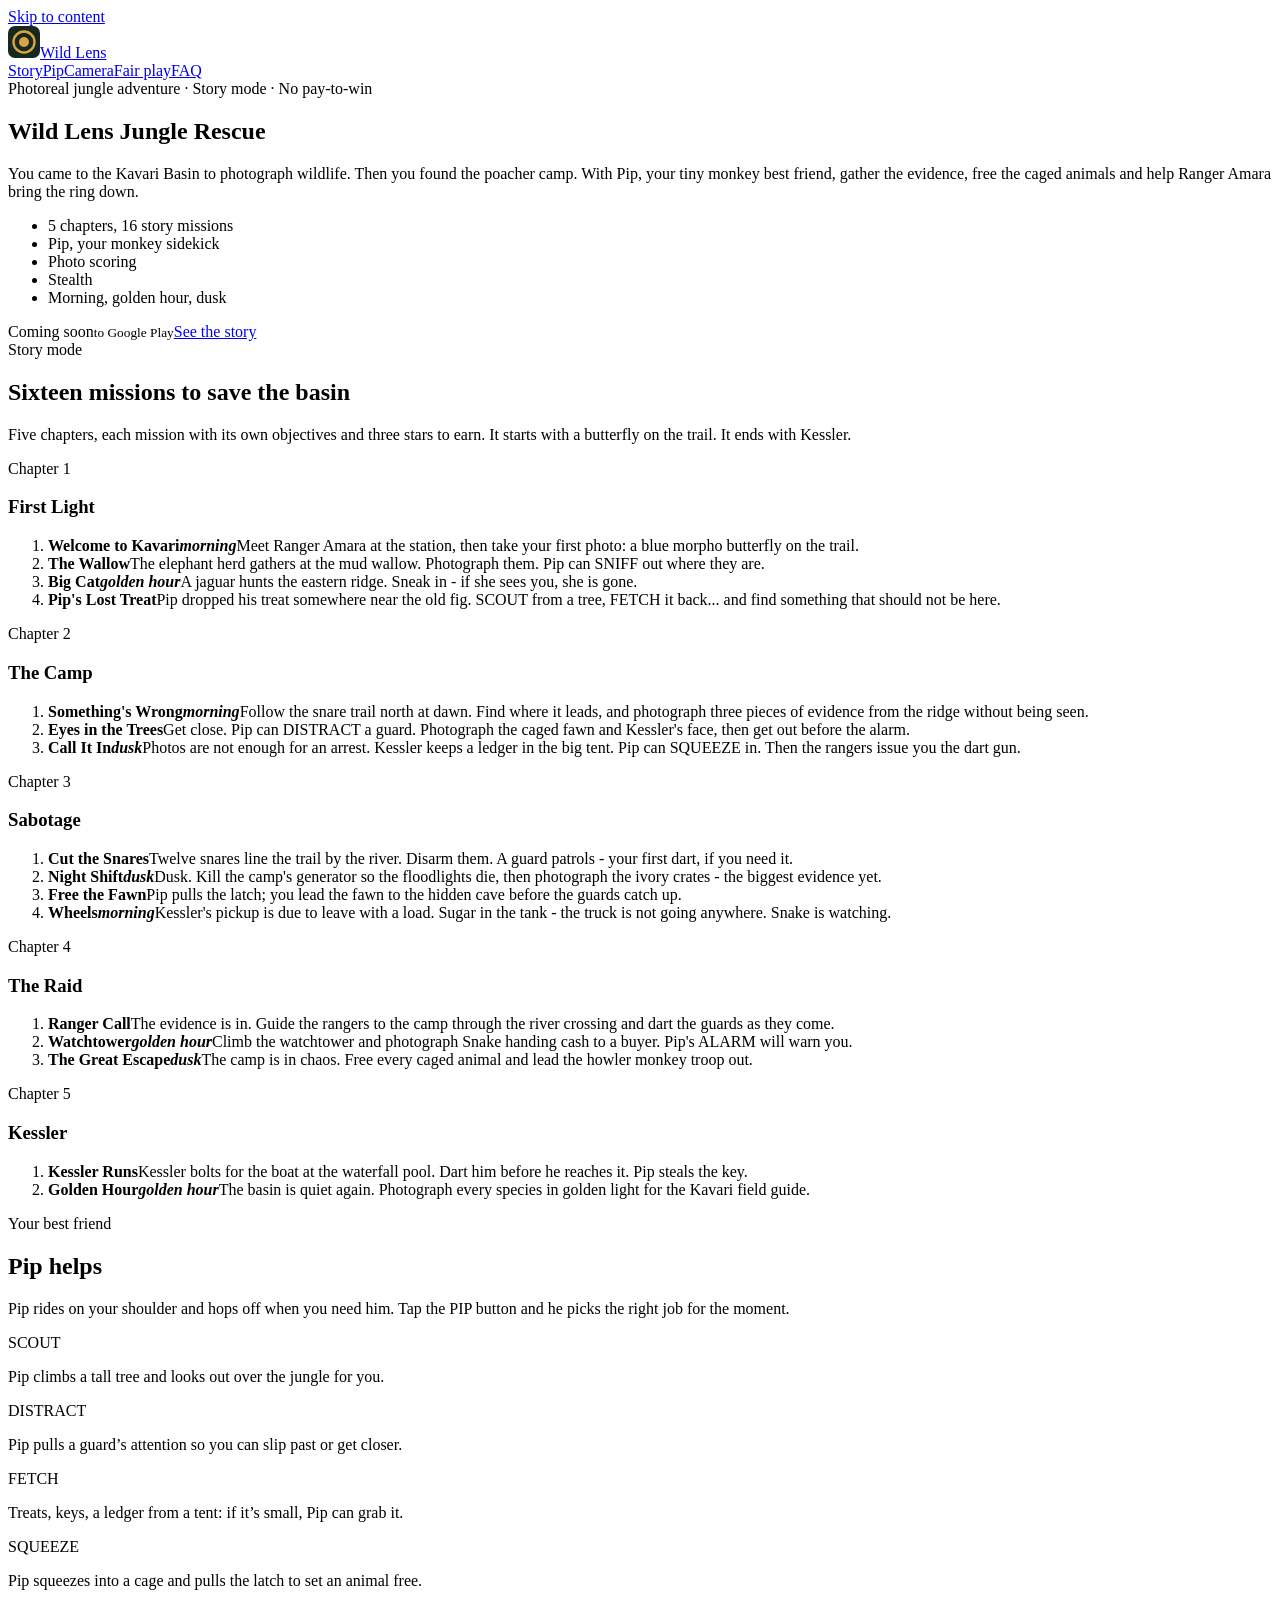
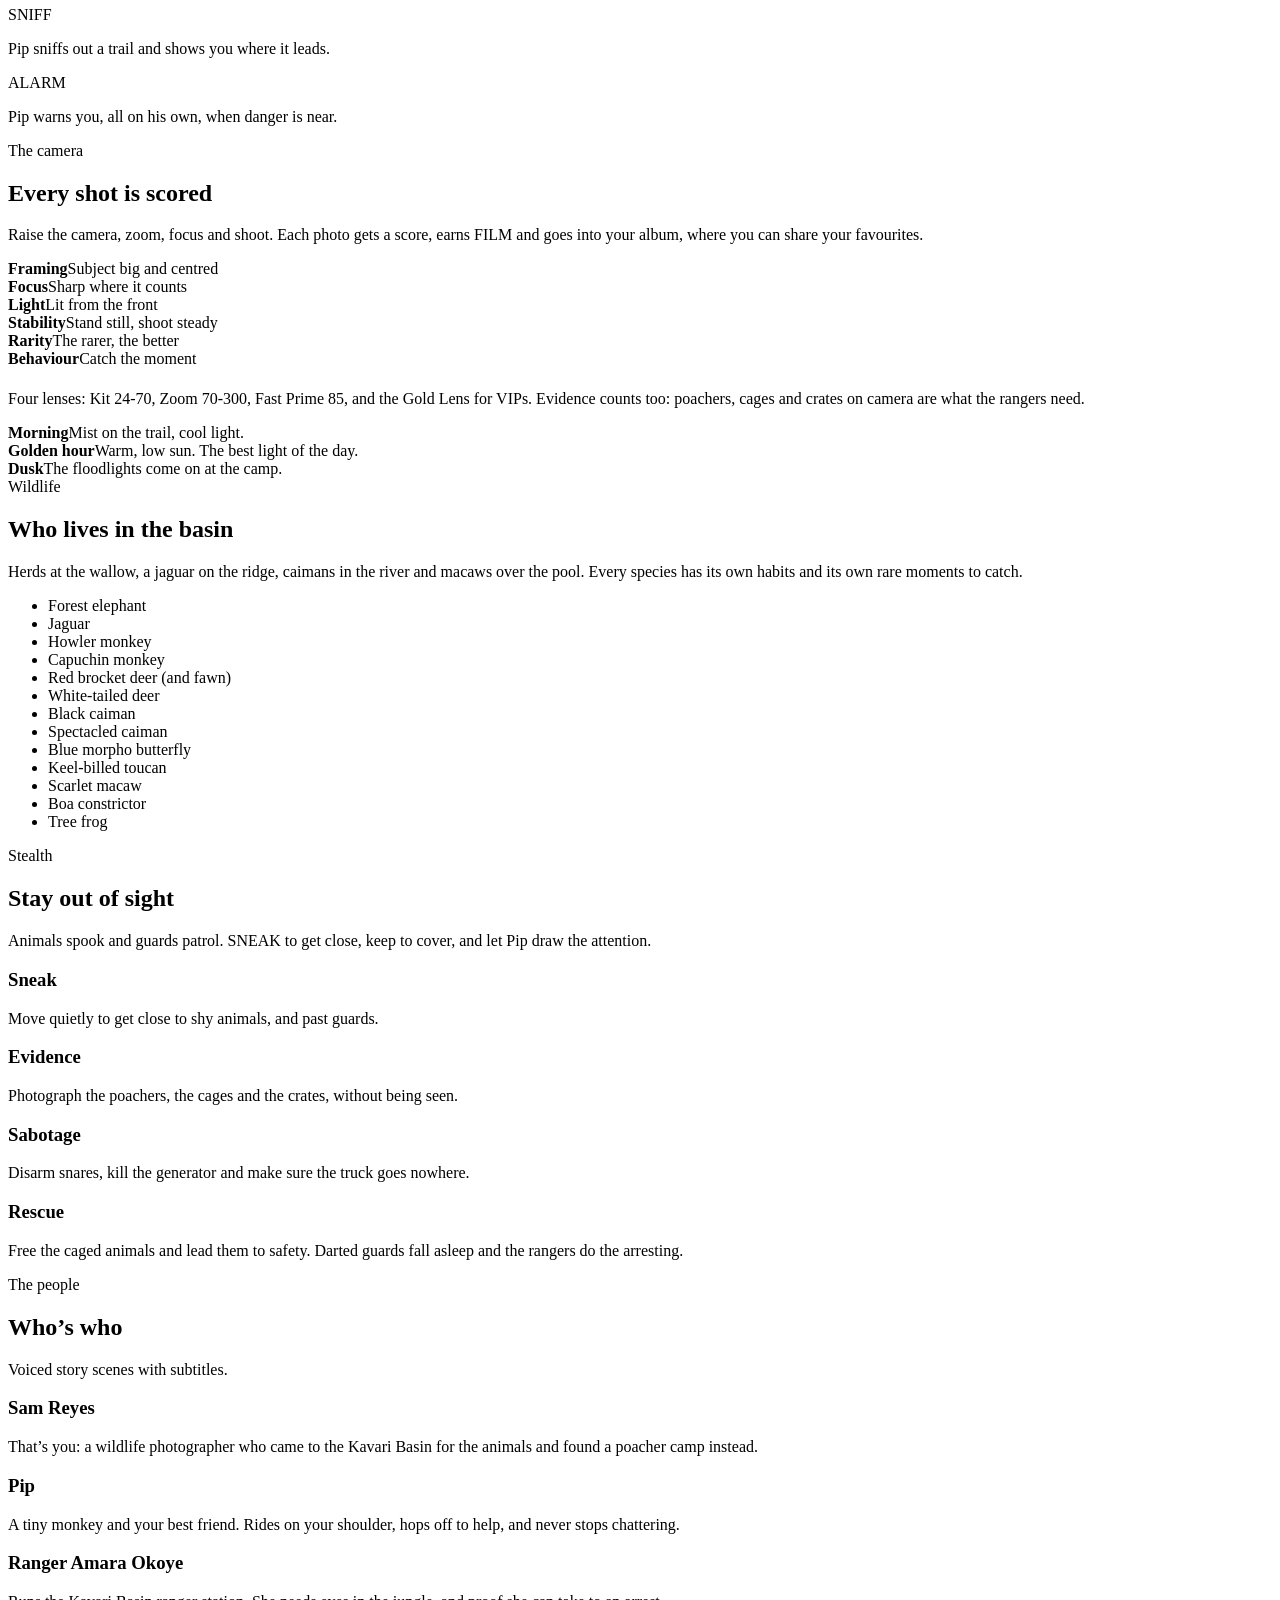
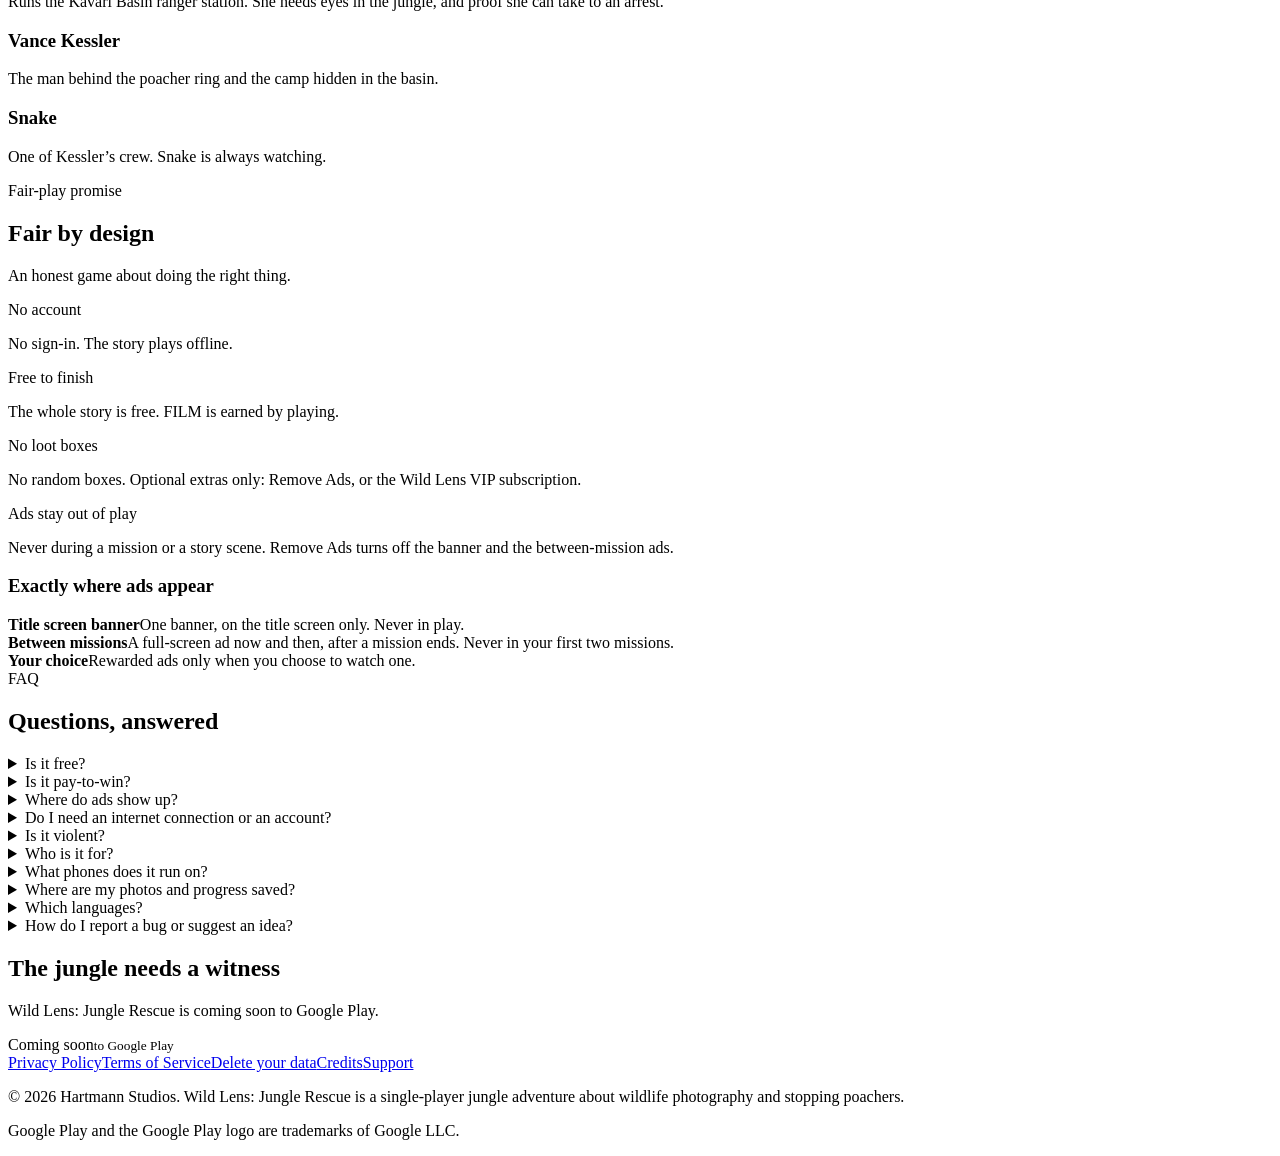
==== index.html @ 98781aee "Add Wild Lens website: home, privacy, terms, data deletion, credits" ====
<!doctype html>
<html lang="en">
<head>
<meta charset="utf-8">
<meta name="viewport" content="width=device-width, initial-scale=1, viewport-fit=cover">
<title>Wild Lens: Jungle Rescue | Photoreal jungle photography adventure for Android</title>
<meta name="description" content="A photoreal jungle adventure for Android: photograph wildlife, gather evidence against a poacher ring and free caged animals with Pip, your tiny monkey best friend. 5 chapters, 16 story missions. No account, no pay-to-win.">
<link rel="canonical" href="https://chartmann1590.github.io/wild-lens-site/">
<meta name="theme-color" content="#0c1610">
<meta property="og:type" content="website">
<meta property="og:site_name" content="Wild Lens">
<meta property="og:title" content="Wild Lens: Jungle Rescue | Photoreal jungle photography adventure for Android">
<meta property="og:description" content="A photoreal jungle adventure for Android: photograph wildlife, gather evidence against a poacher ring and free caged animals with Pip, your tiny monkey best friend. 5 chapters, 16 story missions. No account, no pay-to-win.">
<meta property="og:url" content="https://chartmann1590.github.io/wild-lens-site/">
<meta property="og:image" content="https://chartmann1590.github.io/wild-lens-site/img/og.png">
<meta property="og:image:width" content="1200">
<meta property="og:image:height" content="630">
<meta property="og:image:alt" content="Wild Lens: Jungle Rescue, a photoreal jungle adventure">
<meta name="twitter:card" content="summary_large_image">
<meta name="twitter:title" content="Wild Lens: Jungle Rescue | Photoreal jungle photography adventure for Android">
<meta name="twitter:description" content="A photoreal jungle adventure for Android: photograph wildlife, gather evidence against a poacher ring and free caged animals with Pip, your tiny monkey best friend. 5 chapters, 16 story missions. No account, no pay-to-win.">
<meta name="twitter:image" content="https://chartmann1590.github.io/wild-lens-site/img/og.png">
<link rel="icon" type="image/png" sizes="32x32" href="/wild-lens-site/img/icon-32.png">
<link rel="apple-touch-icon" href="/wild-lens-site/img/icon-180.png">
<link rel="preload" href="/wild-lens-site/fonts/playfair-latin.woff2" as="font" type="font/woff2" crossorigin>
<link rel="preload" href="/wild-lens-site/fonts/montserrat-latin.woff2" as="font" type="font/woff2" crossorigin>
<link rel="stylesheet" href="/wild-lens-site/style.css">
</head>
<body>
<a class="skip" href="#main">Skip to content</a>
<header class="top"><div class="wrap nav">
<a class="brand" href="/wild-lens-site/"><svg width="32" height="32" viewBox="0 0 32 32" aria-hidden="true"><rect width="32" height="32" rx="7" fill="#17281f"/><circle cx="16" cy="16" r="10.5" fill="none" stroke="#d9a441" stroke-width="2.4"/><circle cx="16" cy="16" r="5" fill="#d9a441"/></svg><span>Wild Lens</span></a>
<nav aria-label="Main"><a class="hide-sm" href="/wild-lens-site/#story">Story</a><a href="/wild-lens-site/#pip">Pip</a><a href="/wild-lens-site/#camera">Camera</a><a class="hide-sm" href="/wild-lens-site/#fair">Fair play</a><a href="/wild-lens-site/#faq">FAQ</a></nav>
</div></header>
<main id="main">
<section class="hero nohero"><div class="bg drawn" aria-hidden="true"></div><div class="wrap">
<span class="kicker">Photoreal jungle adventure &middot; Story mode &middot; No pay-to-win</span>
<h1>Wild Lens <span>Jungle Rescue</span></h1>
<p class="lede">You came to the Kavari Basin to photograph wildlife. Then you found the poacher camp. With Pip, your tiny monkey best friend, gather the evidence, free the caged animals and help Ranger Amara bring the ring down.</p>
<ul class="chips"><li>5 chapters, 16 story missions</li><li>Pip, your monkey sidekick</li><li>Photo scoring</li><li>Stealth</li><li>Morning, golden hour, dusk</li></ul>
<div class="cta"><span class="btn soon" role="note" aria-label="Coming soon to Google Play"><i class="tri" aria-hidden="true"></i><span>Coming soon<small>to Google Play</small></span></span><a class="btn ghost" href="#story">See the story</a></div>
</div></section>

<section class="sec" id="story"><div class="wrap">
<div class="sec-head"><span class="tag">Story mode</span><h2>Sixteen missions to save the basin</h2><p>Five chapters, each mission with its own objectives and three stars to earn. It starts with a butterfly on the trail. It ends with Kessler.</p></div>
<div class="grid g3"><div class="card chap"><header><span class="num">Chapter 1</span><h3>First Light</h3></header><ol><li><b>Welcome to Kavari<em>morning</em></b><span>Meet Ranger Amara at the station, then take your first photo: a blue morpho butterfly on the trail.</span></li><li><b>The Wallow</b><span>The elephant herd gathers at the mud wallow. Photograph them. Pip can SNIFF out where they are.</span></li><li><b>Big Cat<em>golden hour</em></b><span>A jaguar hunts the eastern ridge. Sneak in - if she sees you, she is gone.</span></li><li><b>Pip&#x27;s Lost Treat</b><span>Pip dropped his treat somewhere near the old fig. SCOUT from a tree, FETCH it back... and find something that should not be here.</span></li></ol></div><div class="card chap"><header><span class="num">Chapter 2</span><h3>The Camp</h3></header><ol><li><b>Something&#x27;s Wrong<em>morning</em></b><span>Follow the snare trail north at dawn. Find where it leads, and photograph three pieces of evidence from the ridge without being seen.</span></li><li><b>Eyes in the Trees</b><span>Get close. Pip can DISTRACT a guard. Photograph the caged fawn and Kessler&#x27;s face, then get out before the alarm.</span></li><li><b>Call It In<em>dusk</em></b><span>Photos are not enough for an arrest. Kessler keeps a ledger in the big tent. Pip can SQUEEZE in. Then the rangers issue you the dart gun.</span></li></ol></div><div class="card chap"><header><span class="num">Chapter 3</span><h3>Sabotage</h3></header><ol><li><b>Cut the Snares</b><span>Twelve snares line the trail by the river. Disarm them. A guard patrols - your first dart, if you need it.</span></li><li><b>Night Shift<em>dusk</em></b><span>Dusk. Kill the camp&#x27;s generator so the floodlights die, then photograph the ivory crates - the biggest evidence yet.</span></li><li><b>Free the Fawn</b><span>Pip pulls the latch; you lead the fawn to the hidden cave before the guards catch up.</span></li><li><b>Wheels<em>morning</em></b><span>Kessler&#x27;s pickup is due to leave with a load. Sugar in the tank - the truck is not going anywhere. Snake is watching.</span></li></ol></div><div class="card chap"><header><span class="num">Chapter 4</span><h3>The Raid</h3></header><ol><li><b>Ranger Call</b><span>The evidence is in. Guide the rangers to the camp through the river crossing and dart the guards as they come.</span></li><li><b>Watchtower<em>golden hour</em></b><span>Climb the watchtower and photograph Snake handing cash to a buyer. Pip&#x27;s ALARM will warn you.</span></li><li><b>The Great Escape<em>dusk</em></b><span>The camp is in chaos. Free every caged animal and lead the howler monkey troop out.</span></li></ol></div><div class="card chap"><header><span class="num">Chapter 5</span><h3>Kessler</h3></header><ol><li><b>Kessler Runs</b><span>Kessler bolts for the boat at the waterfall pool. Dart him before he reaches it. Pip steals the key.</span></li><li><b>Golden Hour<em>golden hour</em></b><span>The basin is quiet again. Photograph every species in golden light for the Kavari field guide.</span></li></ol></div></div>
</div></section>

<section class="sec alt" id="pip"><div class="wrap">
<div class="sec-head"><span class="tag">Your best friend</span><h2>Pip helps</h2><p>Pip rides on your shoulder and hops off when you need him. Tap the PIP button and he picks the right job for the moment.</p></div>
<div class="grid g3"><div class="card ab"><span class="k">SCOUT</span><p>Pip climbs a tall tree and looks out over the jungle for you.</p></div><div class="card ab"><span class="k">DISTRACT</span><p>Pip pulls a guard&rsquo;s attention so you can slip past or get closer.</p></div><div class="card ab"><span class="k">FETCH</span><p>Treats, keys, a ledger from a tent: if it&rsquo;s small, Pip can grab it.</p></div><div class="card ab"><span class="k">SQUEEZE</span><p>Pip squeezes into a cage and pulls the latch to set an animal free.</p></div><div class="card ab"><span class="k">SNIFF</span><p>Pip sniffs out a trail and shows you where it leads.</p></div><div class="card ab"><span class="k">ALARM</span><p>Pip warns you, all on his own, when danger is near.</p></div></div>
</div></section>

<section class="sec" id="camera"><div class="wrap">
<div class="sec-head"><span class="tag">The camera</span><h2>Every shot is scored</h2><p>Raise the camera, zoom, focus and shoot. Each photo gets a score, earns FILM and goes into your album, where you can share your favourites.</p></div>
<div class="score"><div><b>Framing</b><span>Subject big and centred</span></div><div><b>Focus</b><span>Sharp where it counts</span></div><div><b>Light</b><span>Lit from the front</span></div><div><b>Stability</b><span>Stand still, shoot steady</span></div><div><b>Rarity</b><span>The rarer, the better</span></div><div><b>Behaviour</b><span>Catch the moment</span></div></div>
<p style="color:var(--muted);margin-top:22px">Four lenses: Kit 24-70, Zoom 70-300, Fast Prime 85, and the Gold Lens for VIPs. Evidence counts too: poachers, cages and crates on camera are what the rangers need.</p>
<div class="moods"><div class="m1"><b>Morning</b><span>Mist on the trail, cool light.</span></div><div class="m2"><b>Golden hour</b><span>Warm, low sun. The best light of the day.</span></div><div class="m3"><b>Dusk</b><span>The floodlights come on at the camp.</span></div></div>
</div></section>

<section class="sec alt" id="wildlife"><div class="wrap">
<div class="sec-head"><span class="tag">Wildlife</span><h2>Who lives in the basin</h2><p>Herds at the wallow, a jaguar on the ridge, caimans in the river and macaws over the pool. Every species has its own habits and its own rare moments to catch.</p></div>
<ul class="animals"><li>Forest elephant</li><li>Jaguar</li><li>Howler monkey</li><li>Capuchin monkey</li><li>Red brocket deer (and fawn)</li><li>White-tailed deer</li><li>Black caiman</li><li>Spectacled caiman</li><li>Blue morpho butterfly</li><li>Keel-billed toucan</li><li>Scarlet macaw</li><li>Boa constrictor</li><li>Tree frog</li></ul>
</div></section>

<section class="sec" id="stealth"><div class="wrap">
<div class="sec-head"><span class="tag">Stealth</span><h2>Stay out of sight</h2><p>Animals spook and guards patrol. SNEAK to get close, keep to cover, and let Pip draw the attention.</p></div>
<div class="grid g4">
<div class="card"><h3>Sneak</h3><p>Move quietly to get close to shy animals, and past guards.</p></div>
<div class="card"><h3>Evidence</h3><p>Photograph the poachers, the cages and the crates, without being seen.</p></div>
<div class="card"><h3>Sabotage</h3><p>Disarm snares, kill the generator and make sure the truck goes nowhere.</p></div>
<div class="card"><h3>Rescue</h3><p>Free the caged animals and lead them to safety. Darted guards fall asleep and the rangers do the arresting.</p></div>
</div></div></section>

<section class="sec alt" id="cast"><div class="wrap">
<div class="sec-head"><span class="tag">The people</span><h2>Who&rsquo;s who</h2><p>Voiced story scenes with subtitles.</p></div>
<div class="grid g3"><div class="card"><h3>Sam Reyes</h3><p>That&rsquo;s you: a wildlife photographer who came to the Kavari Basin for the animals and found a poacher camp instead.</p></div><div class="card"><h3>Pip</h3><p>A tiny monkey and your best friend. Rides on your shoulder, hops off to help, and never stops chattering.</p></div><div class="card"><h3>Ranger Amara Okoye</h3><p>Runs the Kavari Basin ranger station. She needs eyes in the jungle, and proof she can take to an arrest.</p></div><div class="card"><h3>Vance Kessler</h3><p>The man behind the poacher ring and the camp hidden in the basin.</p></div><div class="card"><h3>Snake</h3><p>One of Kessler&rsquo;s crew. Snake is always watching.</p></div></div>
</div></section>

<section class="sec" id="fair"><div class="wrap">
<div class="sec-head"><span class="tag">Fair-play promise</span><h2>Fair by design</h2><p>An honest game about doing the right thing.</p></div>
<div class="promise">
<div class="card"><span class="big">No account</span><p>No sign-in. The story plays offline.</p></div>
<div class="card"><span class="big">Free to finish</span><p>The whole story is free. FILM is earned by playing.</p></div>
<div class="card"><span class="big">No loot boxes</span><p>No random boxes. Optional extras only: Remove Ads, or the Wild Lens VIP subscription.</p></div>
<div class="card"><span class="big">Ads stay out of play</span><p>Never during a mission or a story scene. Remove Ads turns off the banner and the between-mission ads.</p></div>
</div>
<div class="ads"><h3>Exactly where ads appear</h3><div class="adrow">
<div><b>Title screen banner</b>One banner, on the title screen only. Never in play.</div>
<div><b>Between missions</b>A full-screen ad now and then, after a mission ends. Never in your first two missions.</div>
<div><b>Your choice</b>Rewarded ads only when you choose to watch one.</div>
</div></div>
</div></section>



<section class="sec alt" id="faq"><div class="wrap narrow faq">
<div class="sec-head"><span class="tag">FAQ</span><h2>Questions, answered</h2></div>
<details><summary>Is it free?</summary><p>Wild Lens is free to download. It shows ads from Google AdMob and has two optional extras: Remove Ads (a one-time purchase) and Wild Lens VIP (a subscription: no ads, a daily gift of FILM, double FILM from every photo and mission, the Gold Lens and a red bandana for Pip). The whole story can be finished without either.</p></details><details><summary>Is it pay-to-win?</summary><p>No. The whole story is free to finish. FILM is earned by taking photos and finishing missions, and nothing you can buy makes the guards easier or the animals tamer.</p></details><details><summary>Where do ads show up?</summary><p>One banner on the title screen, never during play. A full-screen ad can appear between missions, never in your first two missions, at most every other mission and at least three minutes apart, and never during a mission or a story scene. Rewarded ads are always your choice. Remove Ads turns off the banner and the between-mission ads.</p></details><details><summary>Do I need an internet connection or an account?</summary><p>No account, ever. The story plays on your phone without a connection. Ads and the optional purchases need a connection when they appear, but the game itself does not.</p></details><details><summary>Is it violent?</summary><p>No gore and no hunting. You shoot with a camera. Later in the story the rangers give you a tranquilliser dart gun: darted guards fall asleep and the rangers arrest them. The poachers are the bad guys, and the animals are the ones you rescue.</p></details><details><summary>Who is it for?</summary><p>Anyone who likes nature, adventure and a bit of sneaking around. It is not designed for young children.</p></details><details><summary>What phones does it run on?</summary><p>Android phones. Low, Medium and High graphics settings (or automatic) let it run smoothly on older phones and look its best on newer ones.</p></details><details><summary>Where are my photos and progress saved?</summary><p>Only on your phone. Your photo album, progress and settings live in the game&rsquo;s own storage. There is no cloud save. NEW GAME on the title screen starts the story over, and uninstalling deletes everything. Remove Ads and Wild Lens VIP are tied to your Google Play account and can be restored.</p></details><details><summary>Which languages?</summary><p>English, Spanish, Portuguese, French, German, Italian, Japanese, Korean, Simplified Chinese, Russian, Turkish, Indonesian and Hindi.</p></details><details><summary>How do I report a bug or suggest an idea?</summary><p>Open an issue on our <a href="https://github.com/chartmann1590/wild-lens-site/issues/new/choose">GitHub page</a>. There are templates for bug reports, ideas and privacy questions.</p></details>
</div></section>

<section class="sec final"><div class="wrap narrow">
<h2>The jungle needs a witness</h2><p>Wild Lens: Jungle Rescue is coming soon to Google Play.</p>
<div class="cta"><span class="btn soon" role="note" aria-label="Coming soon to Google Play"><i class="tri" aria-hidden="true"></i><span>Coming soon<small>to Google Play</small></span></span></div></div></section>
</main>
<footer class="foot"><div class="wrap">
<div class="foot-links"><a href="/wild-lens-site/privacy/">Privacy Policy</a><a href="/wild-lens-site/terms/">Terms of Service</a><a href="/wild-lens-site/delete/">Delete your data</a><a href="/wild-lens-site/credits/">Credits</a><a href="https://github.com/chartmann1590/wild-lens-site/issues/new/choose">Support</a></div>
<p>&copy; 2026 Hartmann Studios. Wild Lens: Jungle Rescue is a single-player jungle adventure about wildlife photography and stopping poachers. </p>
<p class="tm">Google Play and the Google Play logo are trademarks of Google LLC.</p>
</div></footer>
</body>
</html>
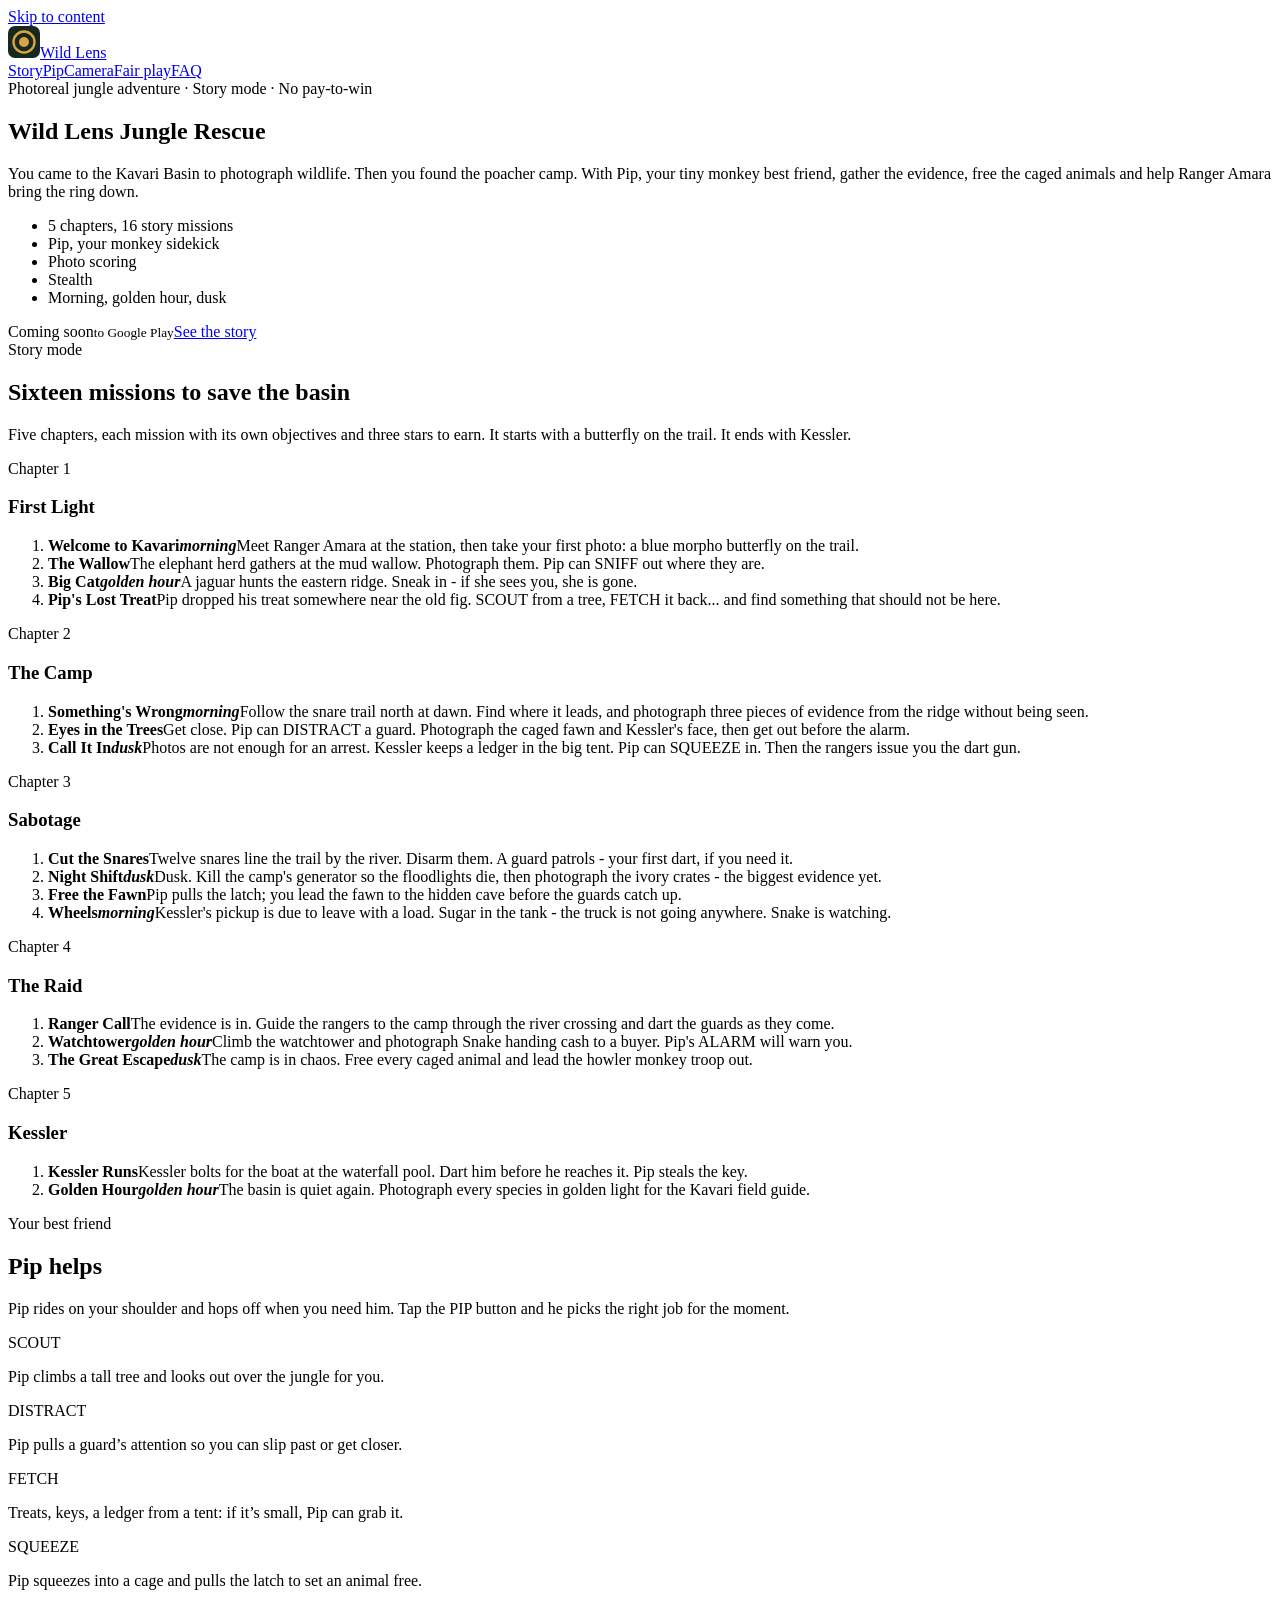
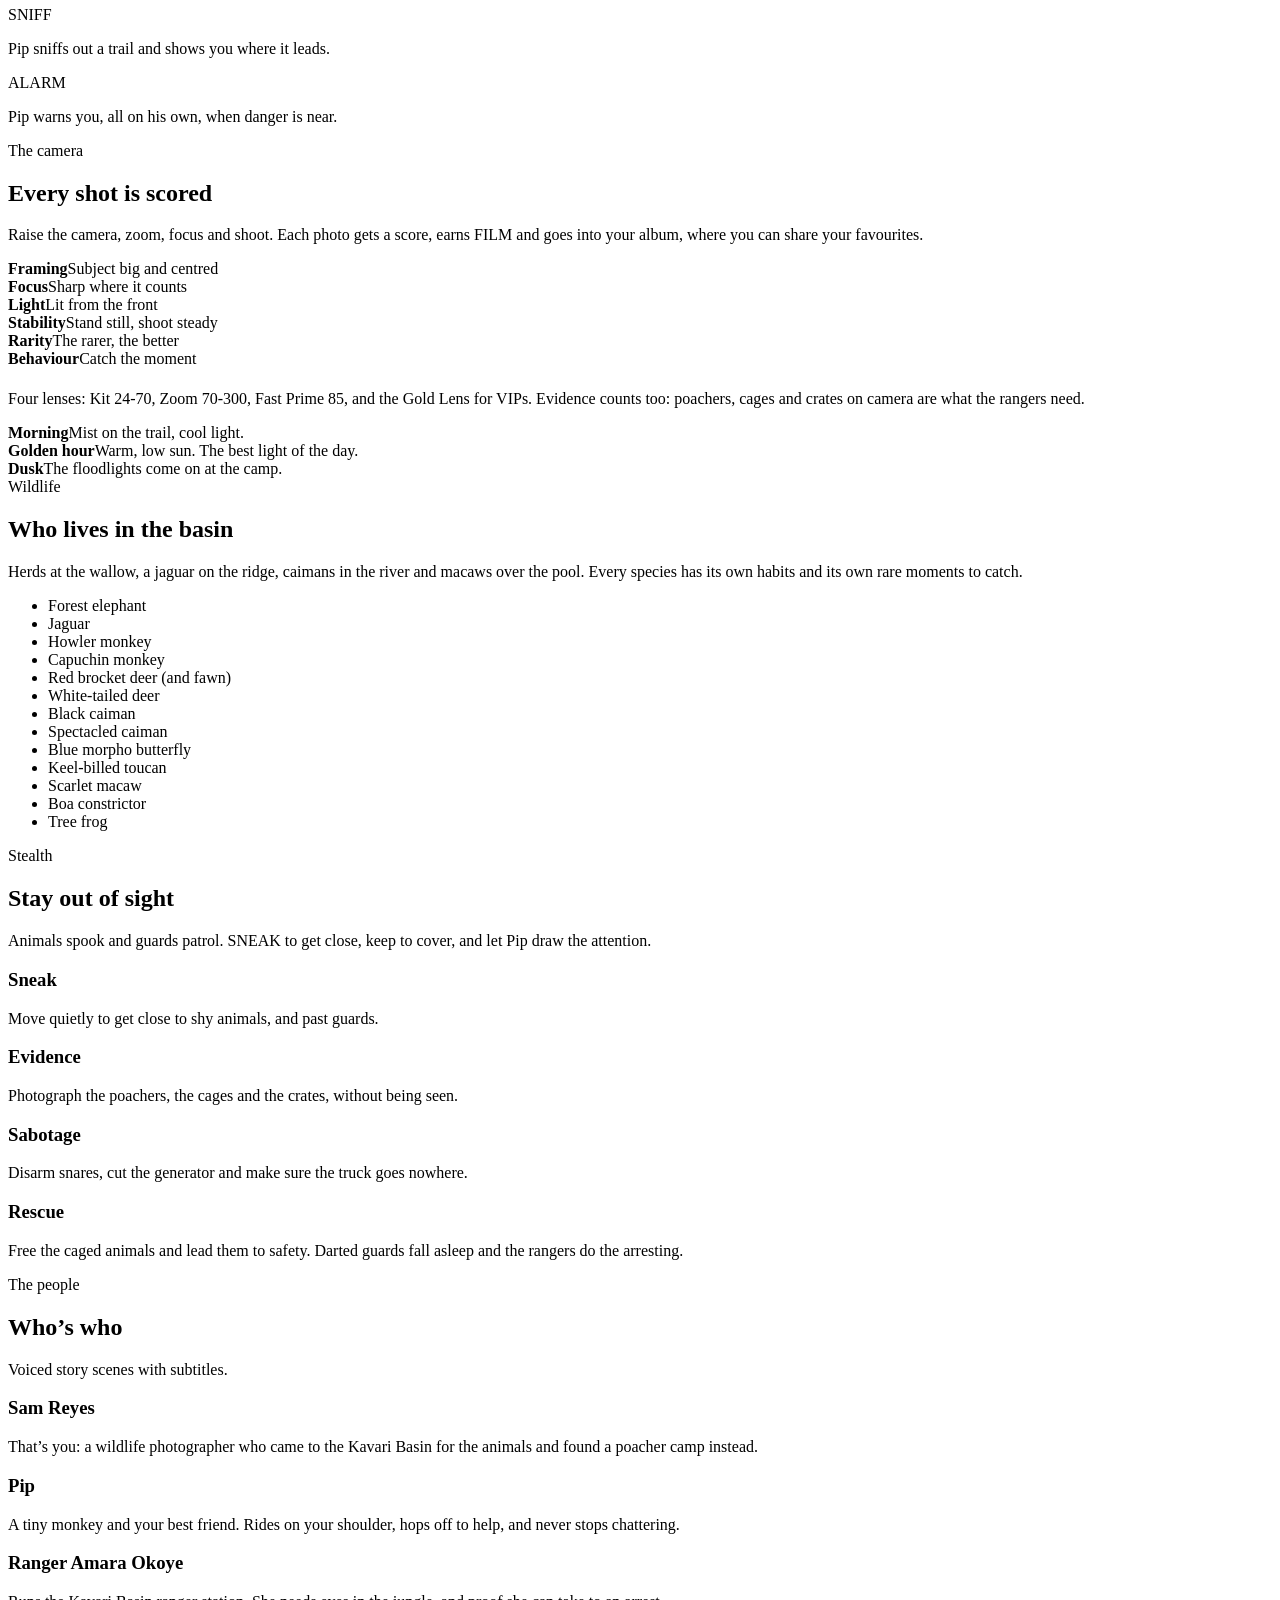
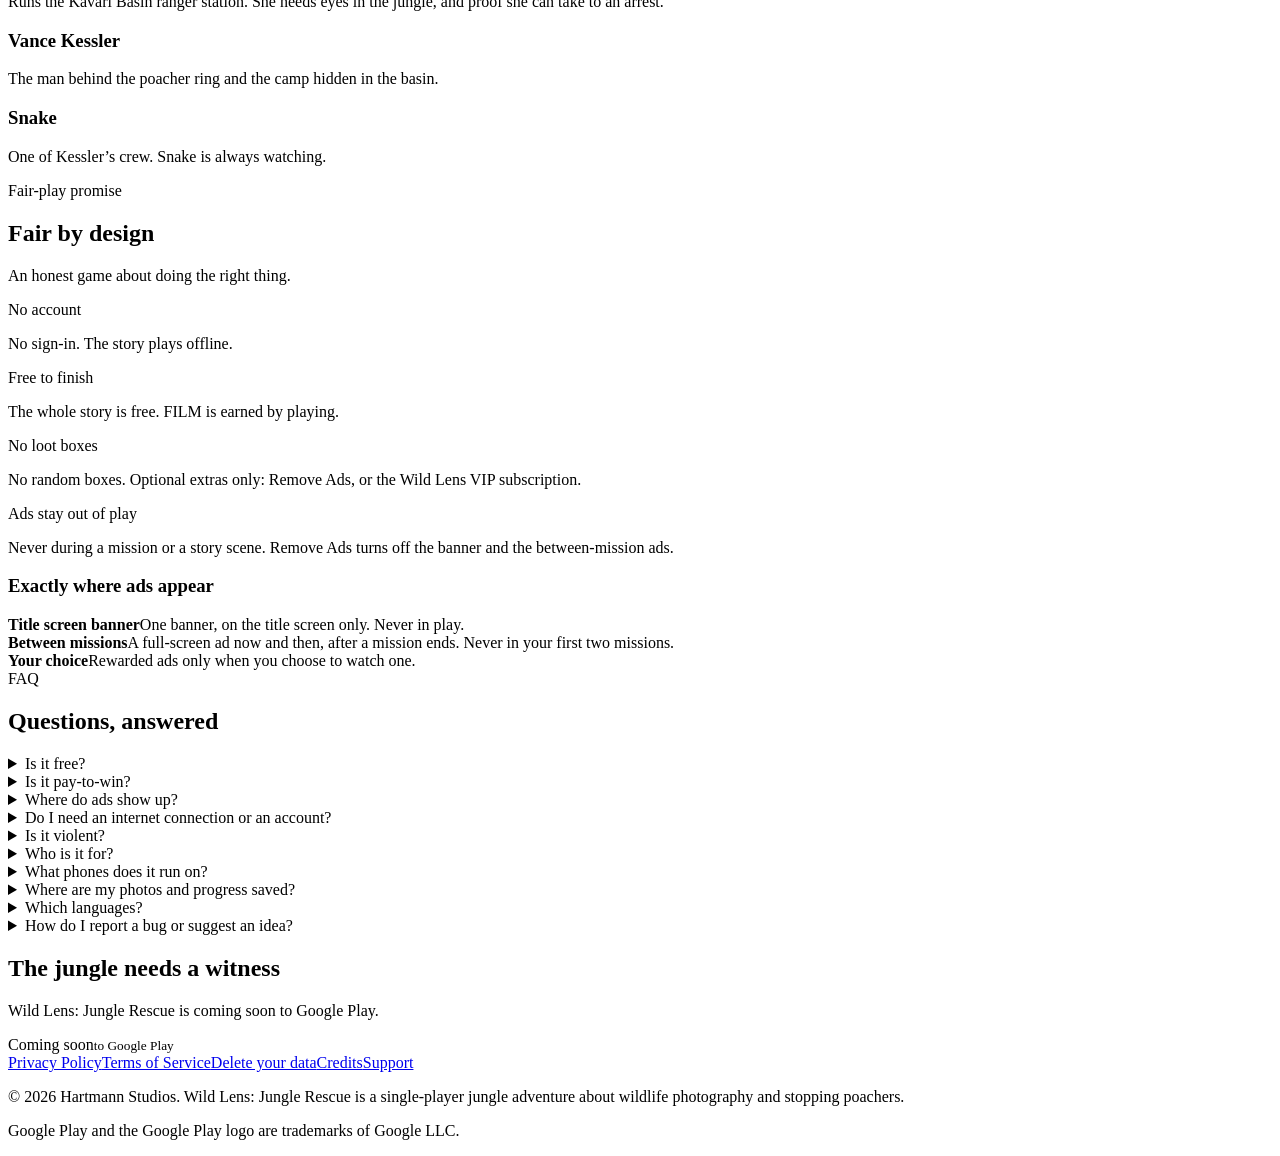
==== commit 65503a18: "Wording tweaks" ====
--- a/index.html
+++ b/index.html
@@ -68,7 +68,7 @@
 <div class="grid g4">
 <div class="card"><h3>Sneak</h3><p>Move quietly to get close to shy animals, and past guards.</p></div>
 <div class="card"><h3>Evidence</h3><p>Photograph the poachers, the cages and the crates, without being seen.</p></div>
-<div class="card"><h3>Sabotage</h3><p>Disarm snares, kill the generator and make sure the truck goes nowhere.</p></div>
+<div class="card"><h3>Sabotage</h3><p>Disarm snares, cut the generator and make sure the truck goes nowhere.</p></div>
 <div class="card"><h3>Rescue</h3><p>Free the caged animals and lead them to safety. Darted guards fall asleep and the rangers do the arresting.</p></div>
 </div></div></section>
 
@@ -96,7 +96,7 @@
 
 <section class="sec alt" id="faq"><div class="wrap narrow faq">
 <div class="sec-head"><span class="tag">FAQ</span><h2>Questions, answered</h2></div>
-<details><summary>Is it free?</summary><p>Wild Lens is free to download. It shows ads from Google AdMob and has two optional extras: Remove Ads (a one-time purchase) and Wild Lens VIP (a subscription: no ads, a daily gift of FILM, double FILM from every photo and mission, the Gold Lens and a red bandana for Pip). The whole story can be finished without either.</p></details><details><summary>Is it pay-to-win?</summary><p>No. The whole story is free to finish. FILM is earned by taking photos and finishing missions, and nothing you can buy makes the guards easier or the animals tamer.</p></details><details><summary>Where do ads show up?</summary><p>One banner on the title screen, never during play. A full-screen ad can appear between missions, never in your first two missions, at most every other mission and at least three minutes apart, and never during a mission or a story scene. Rewarded ads are always your choice. Remove Ads turns off the banner and the between-mission ads.</p></details><details><summary>Do I need an internet connection or an account?</summary><p>No account, ever. The story plays on your phone without a connection. Ads and the optional purchases need a connection when they appear, but the game itself does not.</p></details><details><summary>Is it violent?</summary><p>No gore and no hunting. You shoot with a camera. Later in the story the rangers give you a tranquilliser dart gun: darted guards fall asleep and the rangers arrest them. The poachers are the bad guys, and the animals are the ones you rescue.</p></details><details><summary>Who is it for?</summary><p>Anyone who likes nature, adventure and a bit of sneaking around. It is not designed for young children.</p></details><details><summary>What phones does it run on?</summary><p>Android phones. Low, Medium and High graphics settings (or automatic) let it run smoothly on older phones and look its best on newer ones.</p></details><details><summary>Where are my photos and progress saved?</summary><p>Only on your phone. Your photo album, progress and settings live in the game&rsquo;s own storage. There is no cloud save. NEW GAME on the title screen starts the story over, and uninstalling deletes everything. Remove Ads and Wild Lens VIP are tied to your Google Play account and can be restored.</p></details><details><summary>Which languages?</summary><p>English, Spanish, Portuguese, French, German, Italian, Japanese, Korean, Simplified Chinese, Russian, Turkish, Indonesian and Hindi.</p></details><details><summary>How do I report a bug or suggest an idea?</summary><p>Open an issue on our <a href="https://github.com/chartmann1590/wild-lens-site/issues/new/choose">GitHub page</a>. There are templates for bug reports, ideas and privacy questions.</p></details>
+<details><summary>Is it free?</summary><p>Wild Lens is free to download. It shows ads from Google AdMob and has two optional extras: Remove Ads (a one-time purchase) and Wild Lens VIP (a subscription: no ads, a daily gift of FILM, double FILM from every photo and mission, the Gold Lens and a red bandana for Pip). The whole story can be finished without either.</p></details><details><summary>Is it pay-to-win?</summary><p>No. The whole story is free to finish. FILM is earned by taking photos and finishing missions, and nothing you can buy makes the guards easier or the animals tamer.</p></details><details><summary>Where do ads show up?</summary><p>One banner on the title screen, never during play. A full-screen ad can appear between missions, never in your first two missions, at most every other mission and at least three minutes apart, and never during a mission or a story scene. Rewarded ads are always your choice. Remove Ads turns off the banner and the between-mission ads.</p></details><details><summary>Do I need an internet connection or an account?</summary><p>No account, ever. The story plays on your phone without a connection. Ads and the optional purchases need a connection when they appear, but the game itself does not.</p></details><details><summary>Is it violent?</summary><p>No gore and no hunting: your camera is your main tool. Later in the story the rangers hand you tranquilliser darts: darted guards fall asleep and the rangers arrest them. The poachers are the bad guys, and the animals are the ones you rescue.</p></details><details><summary>Who is it for?</summary><p>Anyone who likes nature, adventure and a bit of sneaking around. It is not designed for young children.</p></details><details><summary>What phones does it run on?</summary><p>Android phones. Low, Medium and High graphics settings (or automatic) let it run smoothly on older phones and look its best on newer ones.</p></details><details><summary>Where are my photos and progress saved?</summary><p>Only on your phone. Your photo album, progress and settings live in the game&rsquo;s own storage. There is no cloud save. NEW GAME on the title screen starts the story over, and uninstalling deletes everything. Remove Ads and Wild Lens VIP are tied to your Google Play account and can be restored.</p></details><details><summary>Which languages?</summary><p>English, Spanish, Portuguese, French, German, Italian, Japanese, Korean, Simplified Chinese, Russian, Turkish, Indonesian and Hindi.</p></details><details><summary>How do I report a bug or suggest an idea?</summary><p>Open an issue on our <a href="https://github.com/chartmann1590/wild-lens-site/issues/new/choose">GitHub page</a>. There are templates for bug reports, ideas and privacy questions.</p></details>
 </div></section>
 
 <section class="sec final"><div class="wrap narrow">
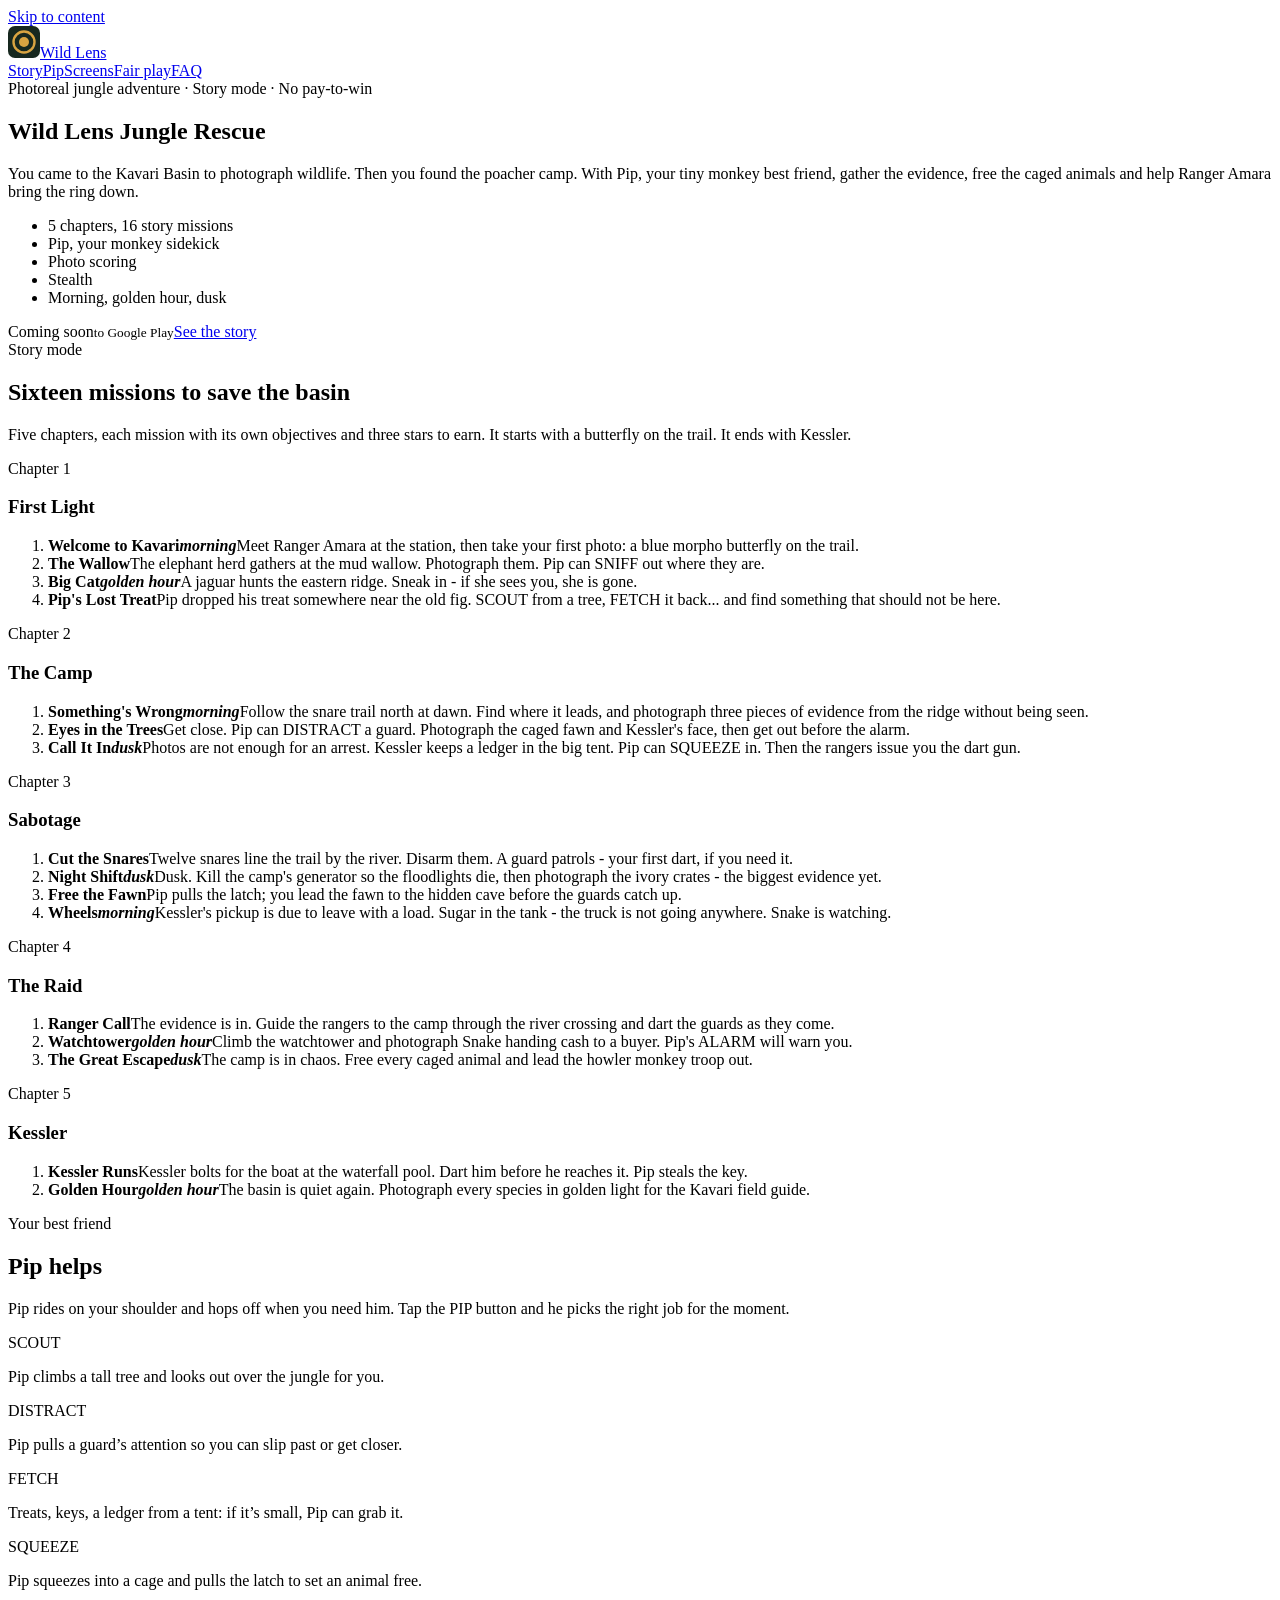
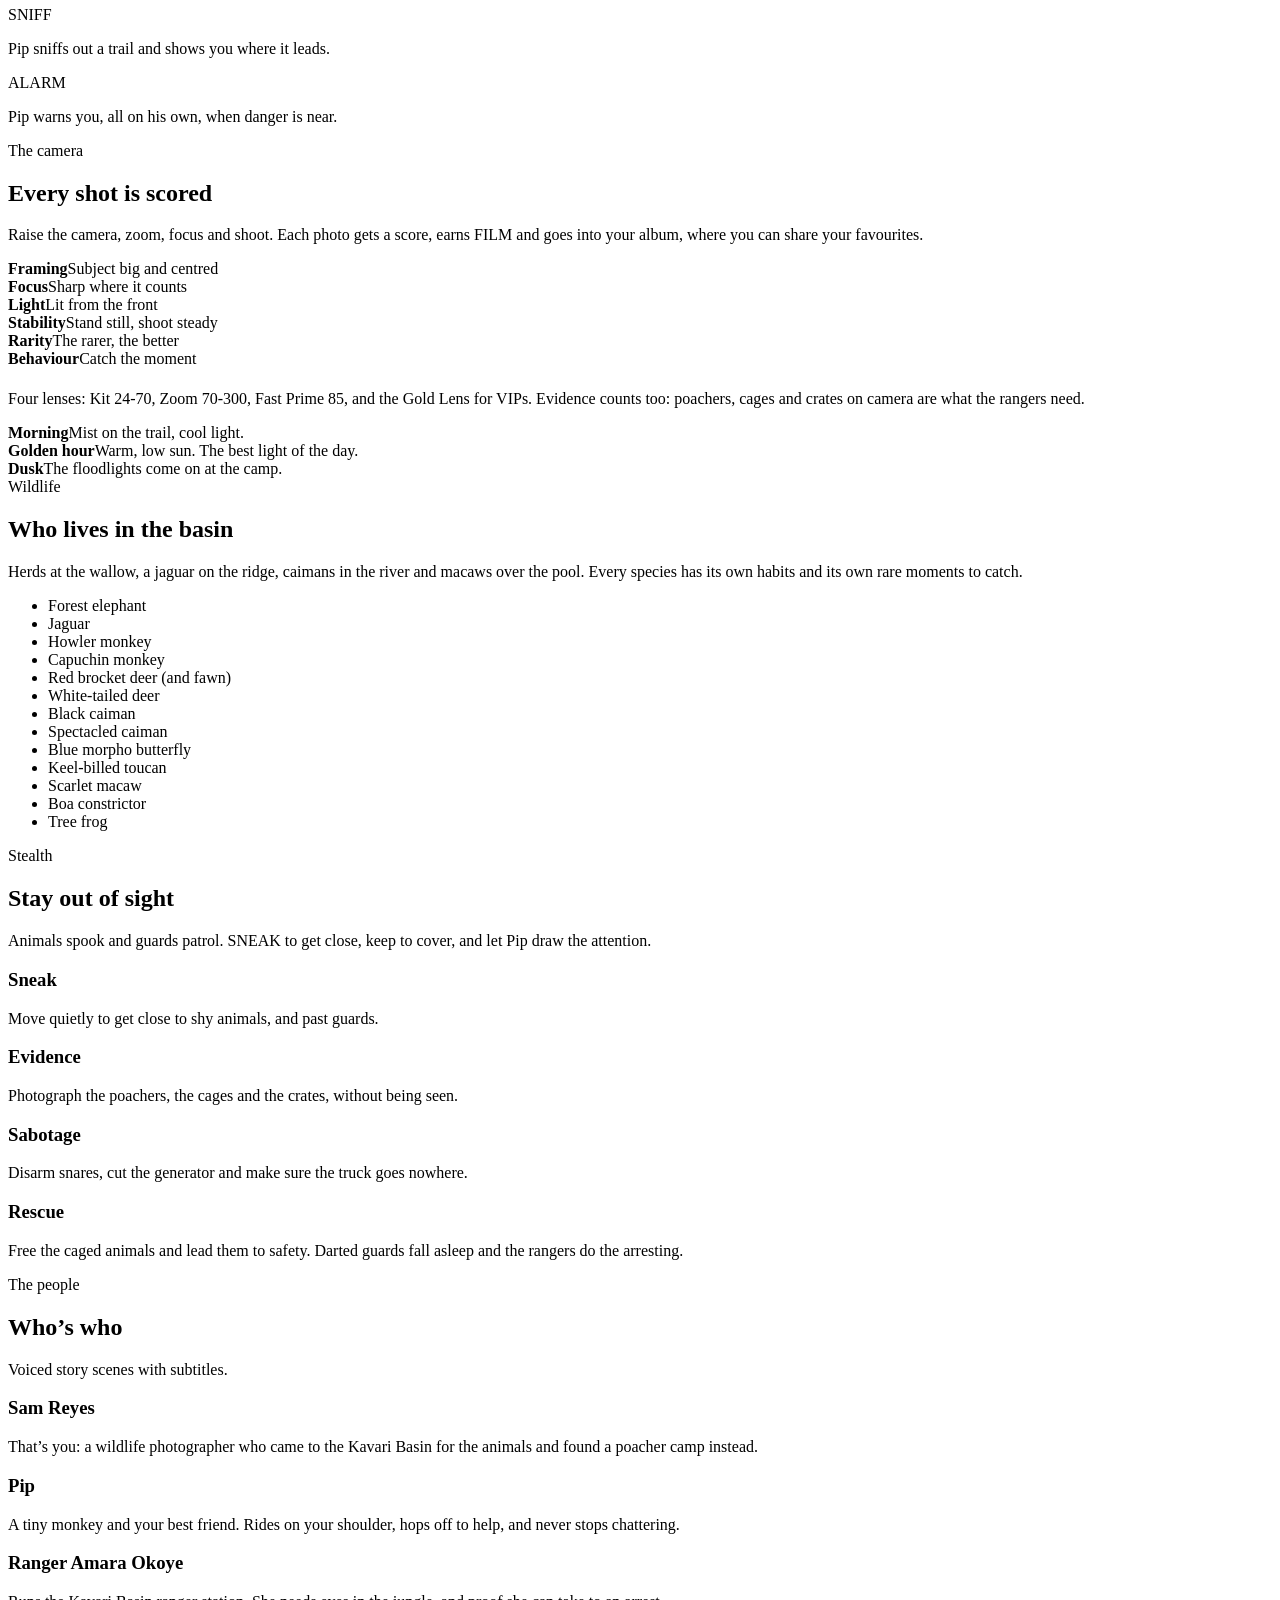
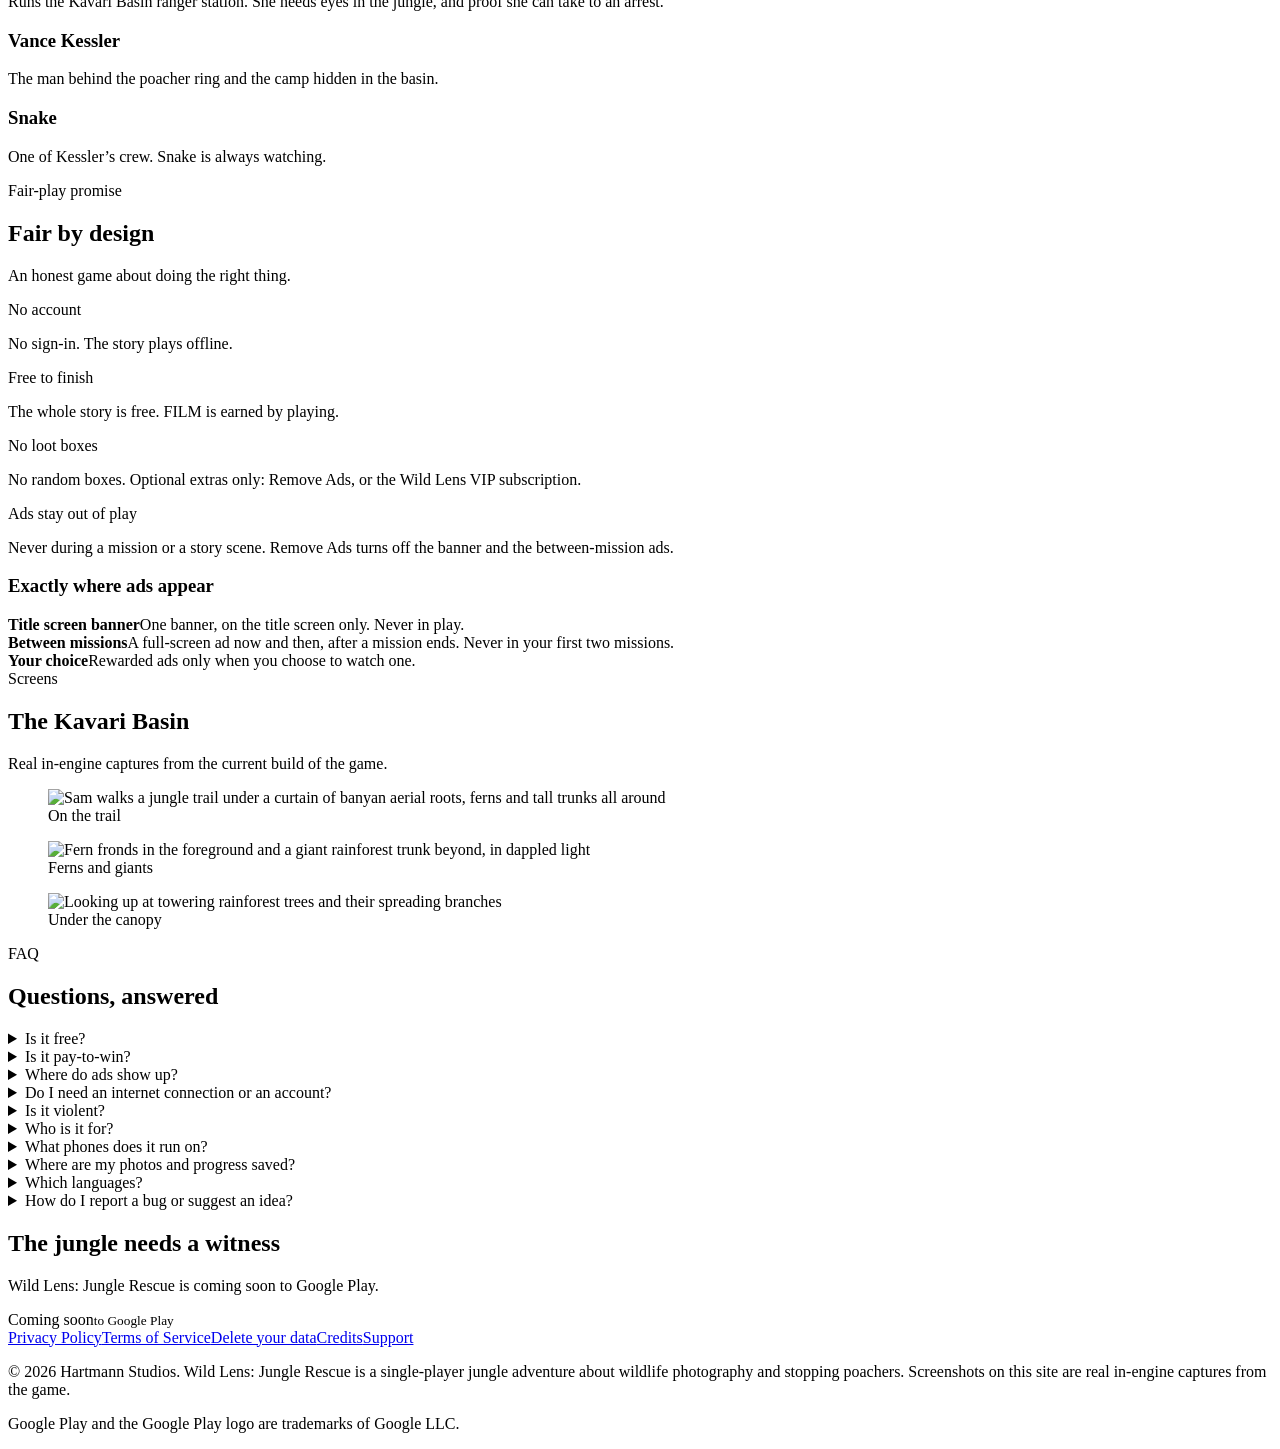
==== commit 604ff008: "Add the first in-game screenshots" ====
--- a/index.html
+++ b/index.html
@@ -30,7 +30,7 @@
 <a class="skip" href="#main">Skip to content</a>
 <header class="top"><div class="wrap nav">
 <a class="brand" href="/wild-lens-site/"><svg width="32" height="32" viewBox="0 0 32 32" aria-hidden="true"><rect width="32" height="32" rx="7" fill="#17281f"/><circle cx="16" cy="16" r="10.5" fill="none" stroke="#d9a441" stroke-width="2.4"/><circle cx="16" cy="16" r="5" fill="#d9a441"/></svg><span>Wild Lens</span></a>
-<nav aria-label="Main"><a class="hide-sm" href="/wild-lens-site/#story">Story</a><a href="/wild-lens-site/#pip">Pip</a><a href="/wild-lens-site/#camera">Camera</a><a class="hide-sm" href="/wild-lens-site/#fair">Fair play</a><a href="/wild-lens-site/#faq">FAQ</a></nav>
+<nav aria-label="Main"><a class="hide-sm" href="/wild-lens-site/#story">Story</a><a href="/wild-lens-site/#pip">Pip</a><a href="/wild-lens-site/#screens">Screens</a><a class="hide-sm" href="/wild-lens-site/#fair">Fair play</a><a href="/wild-lens-site/#faq">FAQ</a></nav>
 </div></header>
 <main id="main">
 <section class="hero nohero"><div class="bg drawn" aria-hidden="true"></div><div class="wrap">
@@ -92,7 +92,9 @@
 </div></div>
 </div></section>
 
-
+<section class="sec" id="screens"><div class="wrap">
+<div class="sec-head"><span class="tag">Screens</span><h2>The Kavari Basin</h2><p>Real in-engine captures from the current build of the game.</p></div>
+<div class="shots"><figure class="shot"><img src="/wild-lens-site/img/shots/site-trail-banyan.jpg" alt="Sam walks a jungle trail under a curtain of banyan aerial roots, ferns and tall trunks all around" loading="lazy" width="1600" height="900"><figcaption>On the trail</figcaption></figure><figure class="shot"><img src="/wild-lens-site/img/shots/site-ferns-giants.jpg" alt="Fern fronds in the foreground and a giant rainforest trunk beyond, in dappled light" loading="lazy" width="1600" height="900"><figcaption>Ferns and giants</figcaption></figure><figure class="shot"><img src="/wild-lens-site/img/shots/site-canopy.jpg" alt="Looking up at towering rainforest trees and their spreading branches" loading="lazy" width="1600" height="900"><figcaption>Under the canopy</figcaption></figure></div></div></section>
 
 <section class="sec alt" id="faq"><div class="wrap narrow faq">
 <div class="sec-head"><span class="tag">FAQ</span><h2>Questions, answered</h2></div>
@@ -105,7 +107,7 @@
 </main>
 <footer class="foot"><div class="wrap">
 <div class="foot-links"><a href="/wild-lens-site/privacy/">Privacy Policy</a><a href="/wild-lens-site/terms/">Terms of Service</a><a href="/wild-lens-site/delete/">Delete your data</a><a href="/wild-lens-site/credits/">Credits</a><a href="https://github.com/chartmann1590/wild-lens-site/issues/new/choose">Support</a></div>
-<p>&copy; 2026 Hartmann Studios. Wild Lens: Jungle Rescue is a single-player jungle adventure about wildlife photography and stopping poachers. </p>
+<p>&copy; 2026 Hartmann Studios. Wild Lens: Jungle Rescue is a single-player jungle adventure about wildlife photography and stopping poachers. Screenshots on this site are real in-engine captures from the game.</p>
 <p class="tm">Google Play and the Google Play logo are trademarks of Google LLC.</p>
 </div></footer>
 </body>
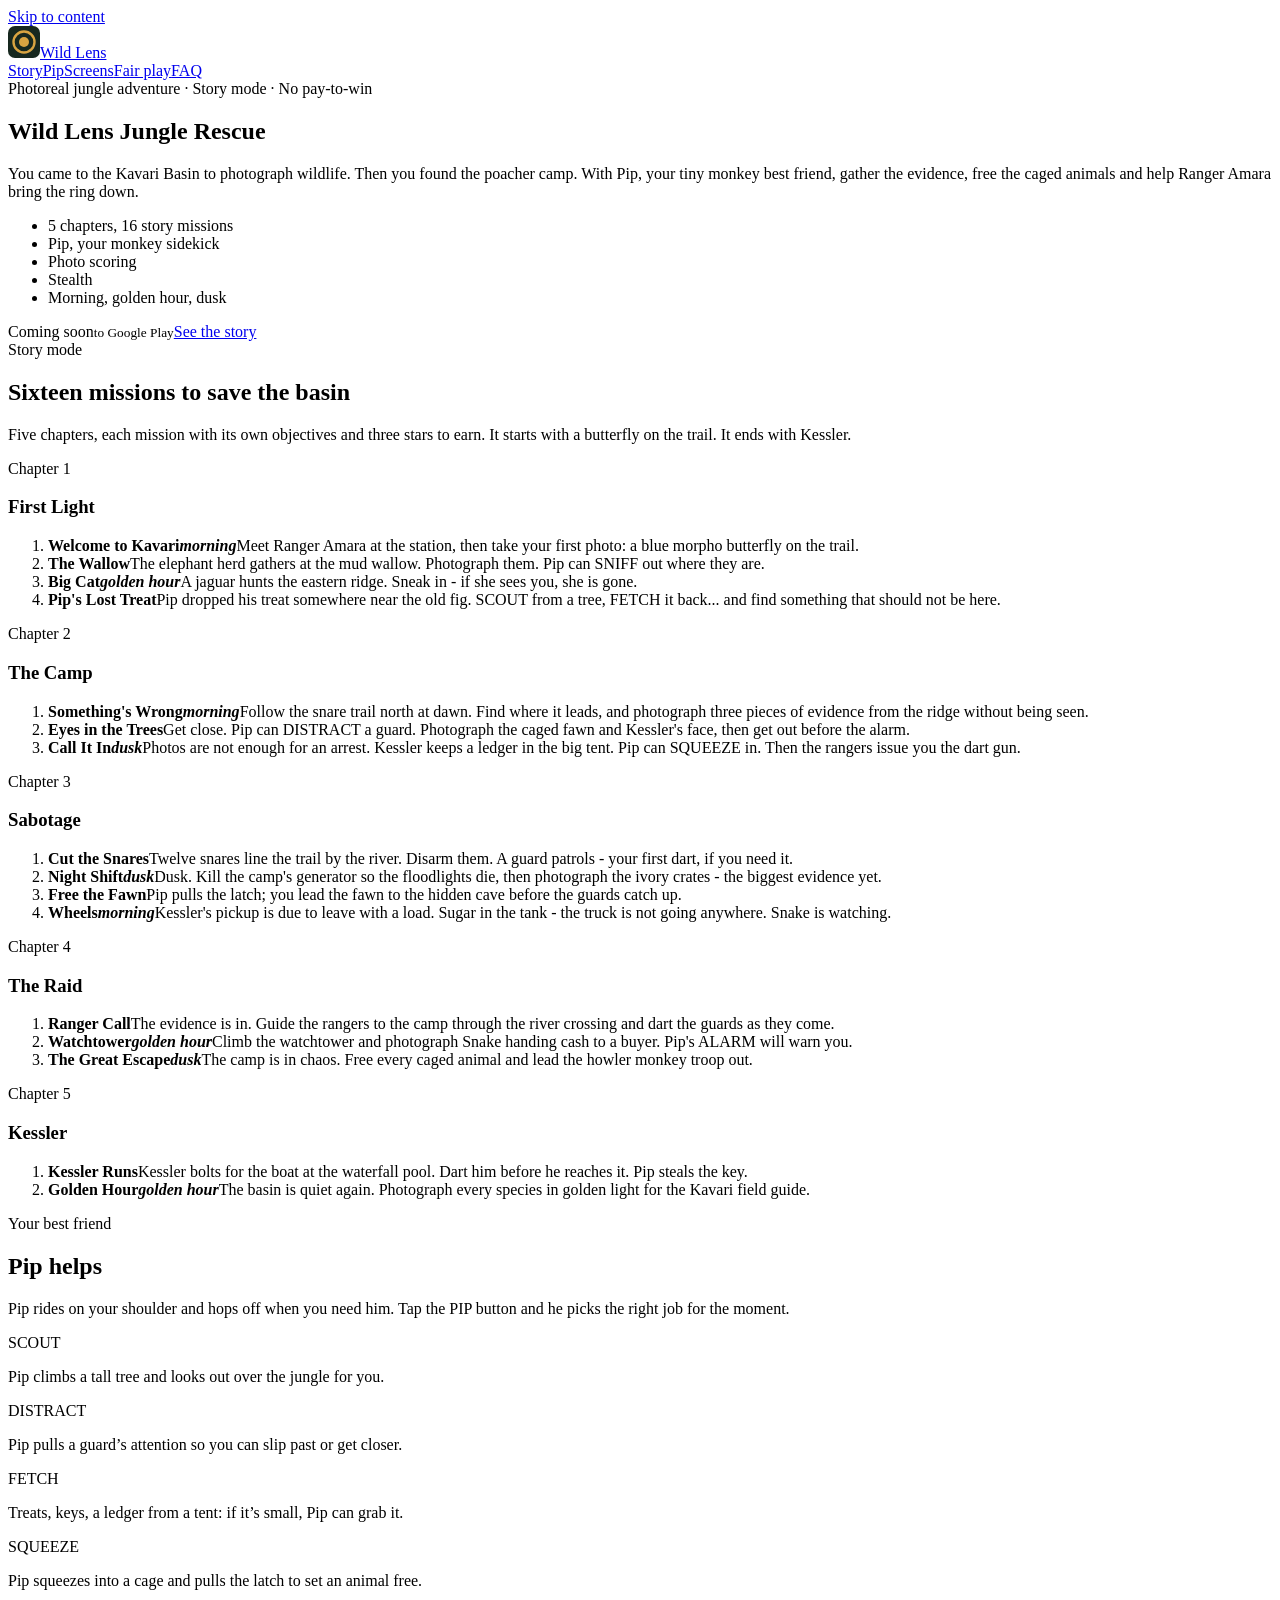
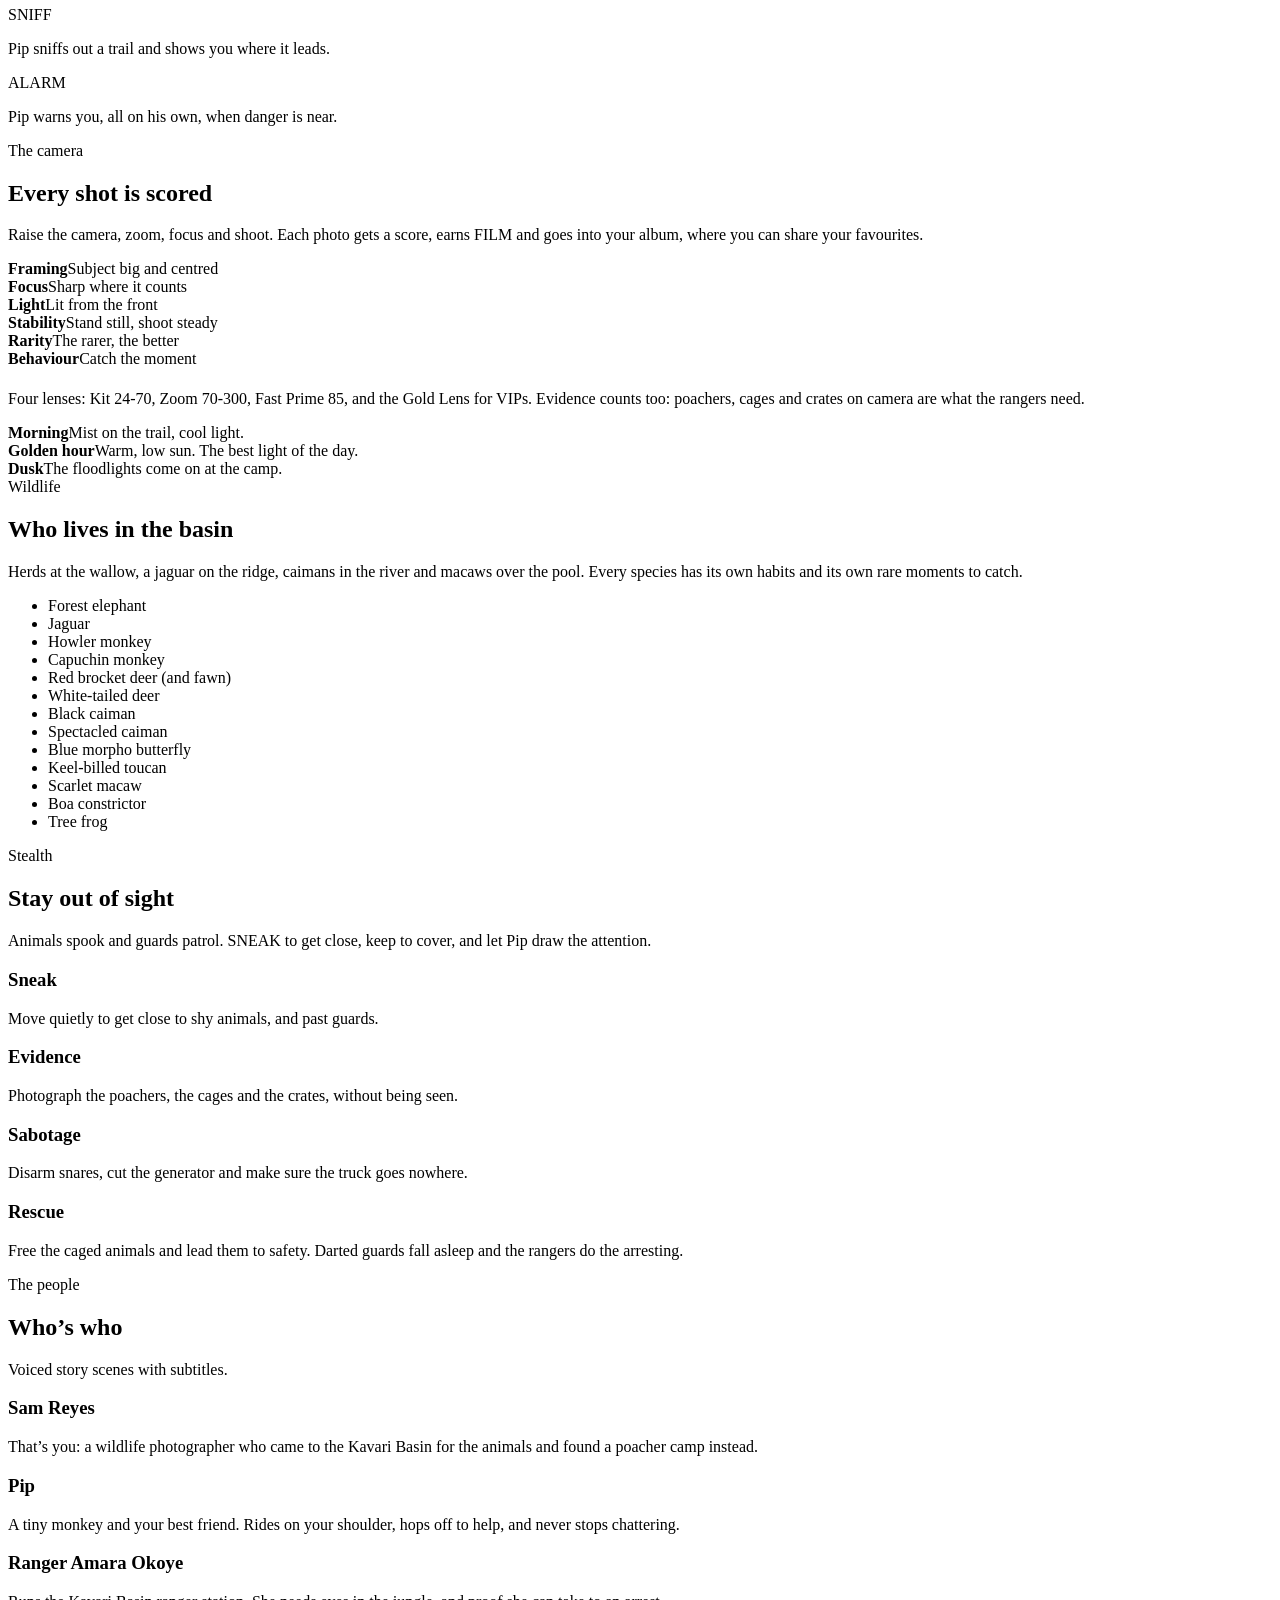
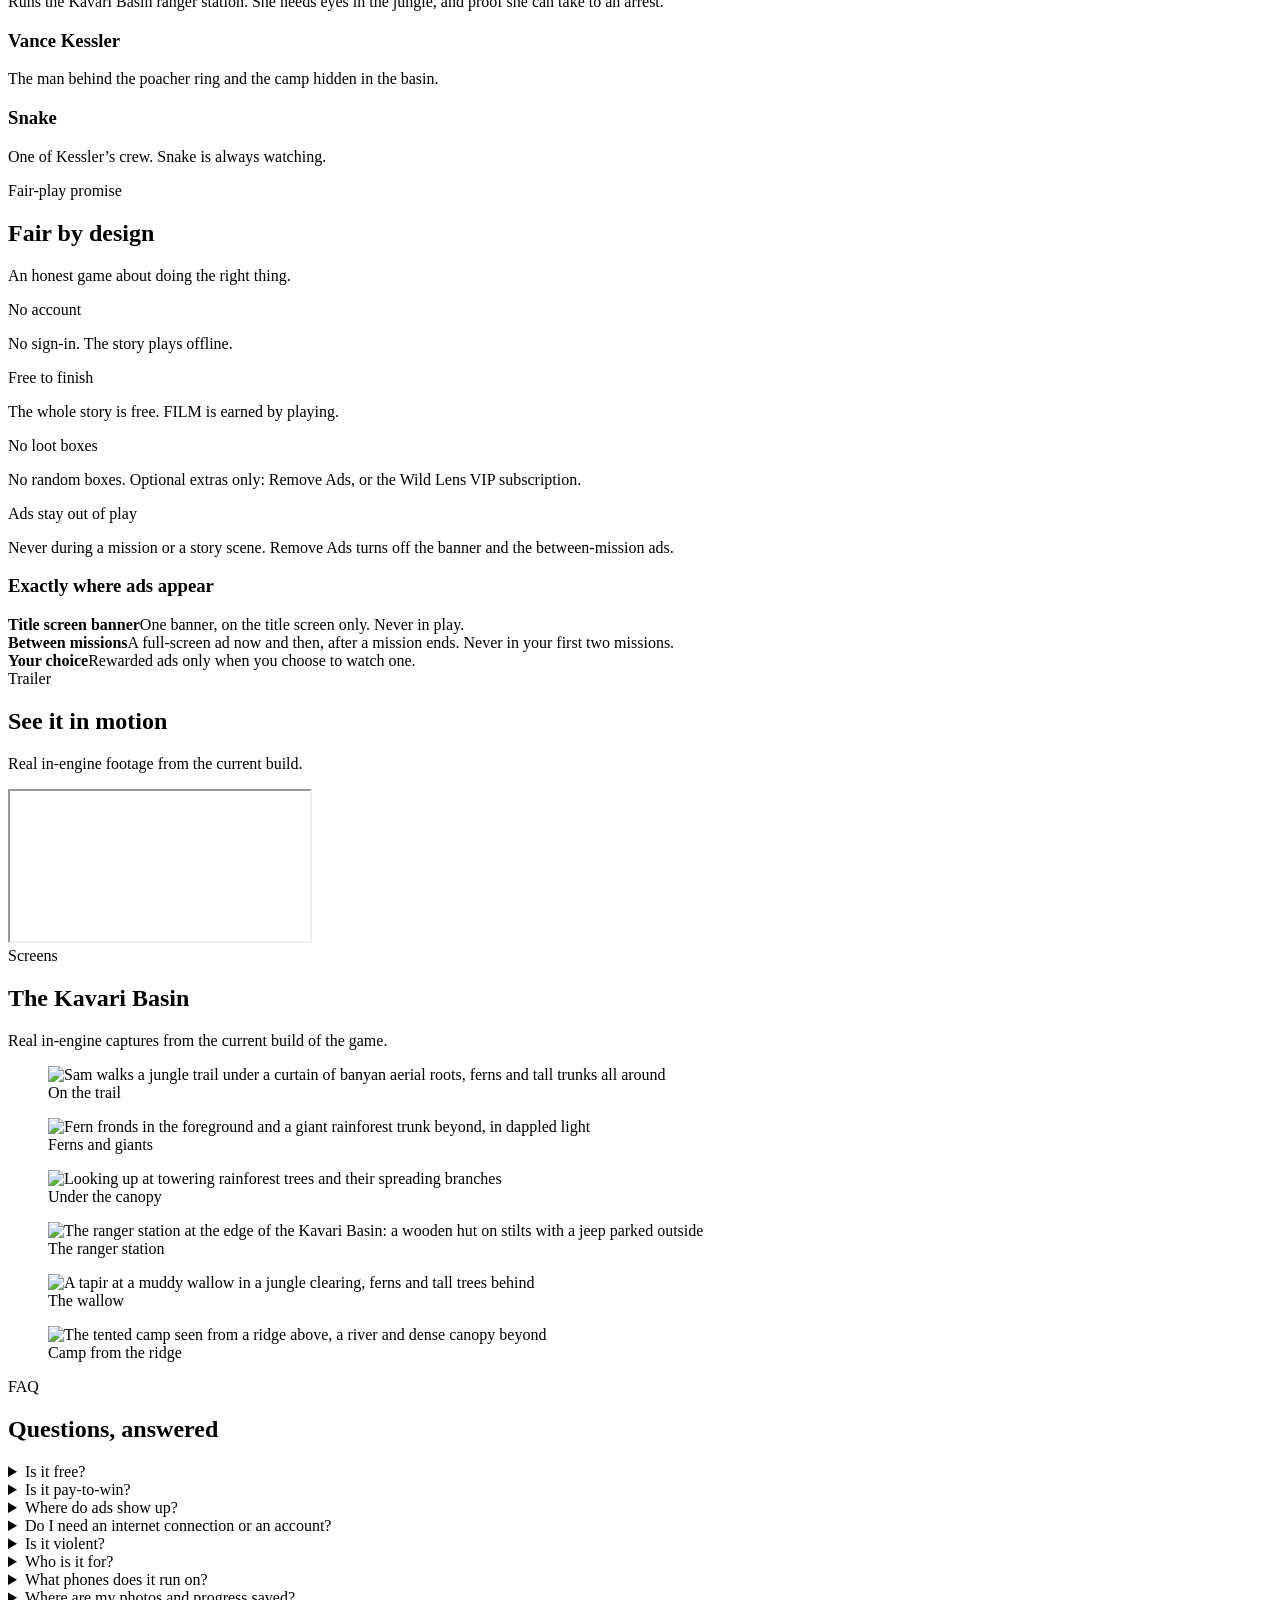
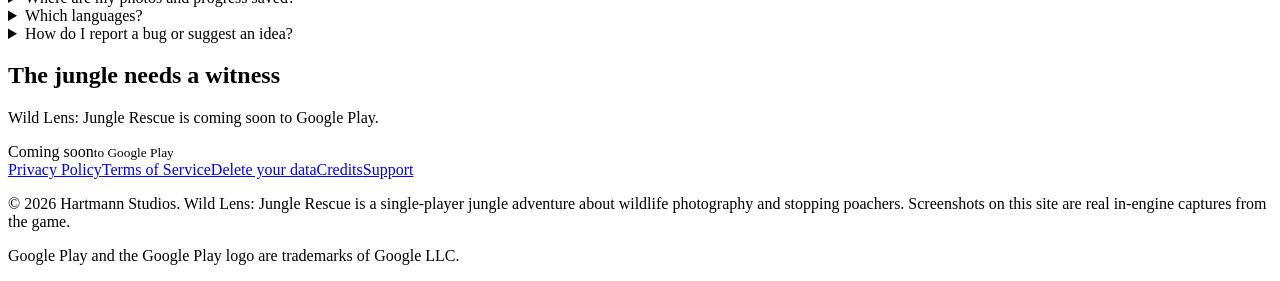
==== commit d4763f12: "Add real in-engine screenshots" ====
--- a/index.html
+++ b/index.html
@@ -92,9 +92,12 @@
 </div></div>
 </div></section>
 
+<section class="sec alt" id="video"><div class="wrap">
+<div class="sec-head"><span class="tag">Trailer</span><h2>See it in motion</h2><p>Real in-engine footage from the current build.</p></div>
+<div class="video"><iframe src="https://www.youtube-nocookie.com/embed/zdLF4iOcLnw?rel=0" title="Wild Lens trailer" loading="lazy" allow="accelerometer; autoplay; clipboard-write; encrypted-media; gyroscope; picture-in-picture; web-share" allowfullscreen referrerpolicy="strict-origin-when-cross-origin"></iframe></div></div></section>
 <section class="sec" id="screens"><div class="wrap">
 <div class="sec-head"><span class="tag">Screens</span><h2>The Kavari Basin</h2><p>Real in-engine captures from the current build of the game.</p></div>
-<div class="shots"><figure class="shot"><img src="/wild-lens-site/img/shots/site-trail-banyan.jpg" alt="Sam walks a jungle trail under a curtain of banyan aerial roots, ferns and tall trunks all around" loading="lazy" width="1600" height="900"><figcaption>On the trail</figcaption></figure><figure class="shot"><img src="/wild-lens-site/img/shots/site-ferns-giants.jpg" alt="Fern fronds in the foreground and a giant rainforest trunk beyond, in dappled light" loading="lazy" width="1600" height="900"><figcaption>Ferns and giants</figcaption></figure><figure class="shot"><img src="/wild-lens-site/img/shots/site-canopy.jpg" alt="Looking up at towering rainforest trees and their spreading branches" loading="lazy" width="1600" height="900"><figcaption>Under the canopy</figcaption></figure></div></div></section>
+<div class="shots"><figure class="shot"><img src="/wild-lens-site/img/shots/site-trail-banyan.jpg" alt="Sam walks a jungle trail under a curtain of banyan aerial roots, ferns and tall trunks all around" loading="lazy" width="1600" height="900"><figcaption>On the trail</figcaption></figure><figure class="shot"><img src="/wild-lens-site/img/shots/site-ferns-giants.jpg" alt="Fern fronds in the foreground and a giant rainforest trunk beyond, in dappled light" loading="lazy" width="1600" height="900"><figcaption>Ferns and giants</figcaption></figure><figure class="shot"><img src="/wild-lens-site/img/shots/site-canopy.jpg" alt="Looking up at towering rainforest trees and their spreading branches" loading="lazy" width="1600" height="900"><figcaption>Under the canopy</figcaption></figure><figure class="shot"><img src="/wild-lens-site/img/shots/site-ranger-station.jpg" alt="The ranger station at the edge of the Kavari Basin: a wooden hut on stilts with a jeep parked outside" loading="lazy" width="1600" height="900"><figcaption>The ranger station</figcaption></figure><figure class="shot"><img src="/wild-lens-site/img/shots/site-wallow.jpg" alt="A tapir at a muddy wallow in a jungle clearing, ferns and tall trees behind" loading="lazy" width="1600" height="900"><figcaption>The wallow</figcaption></figure><figure class="shot"><img src="/wild-lens-site/img/shots/site-camp-ridge.jpg" alt="The tented camp seen from a ridge above, a river and dense canopy beyond" loading="lazy" width="1600" height="900"><figcaption>Camp from the ridge</figcaption></figure></div></div></section>
 
 <section class="sec alt" id="faq"><div class="wrap narrow faq">
 <div class="sec-head"><span class="tag">FAQ</span><h2>Questions, answered</h2></div>
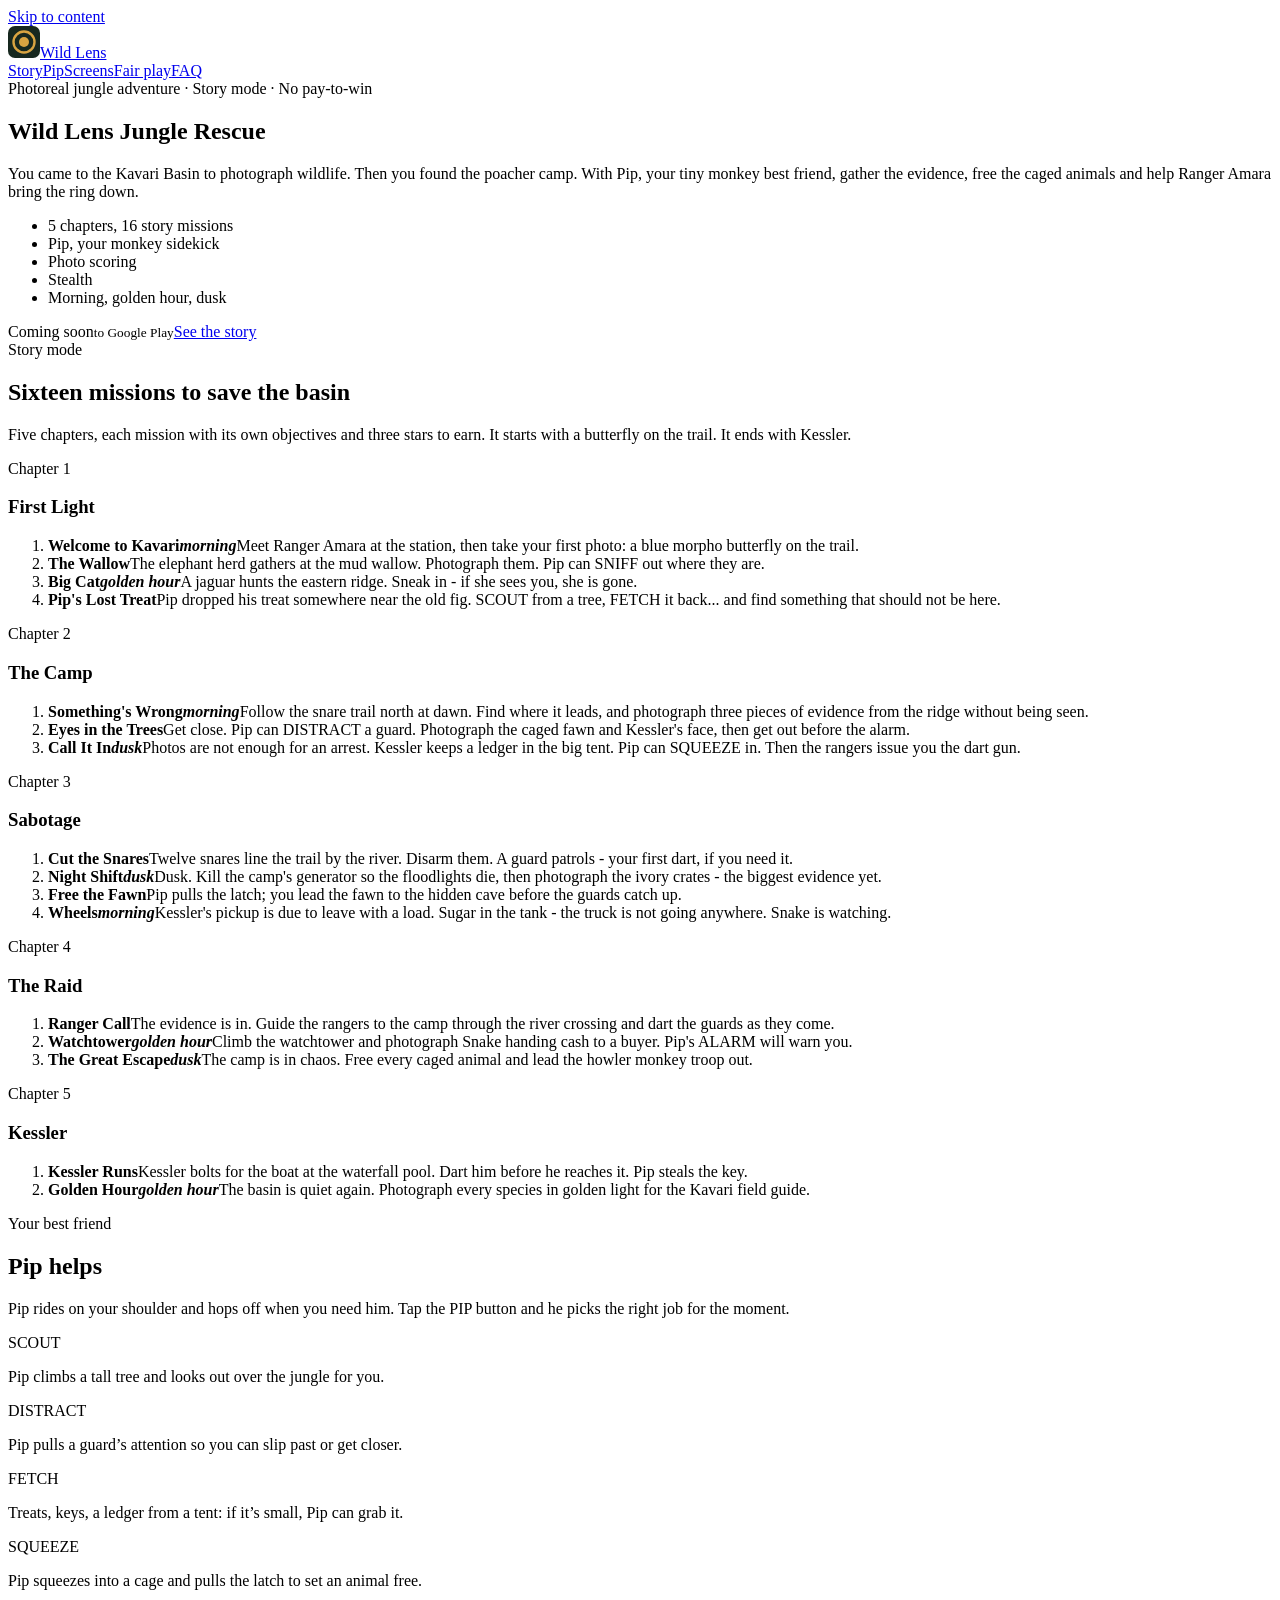
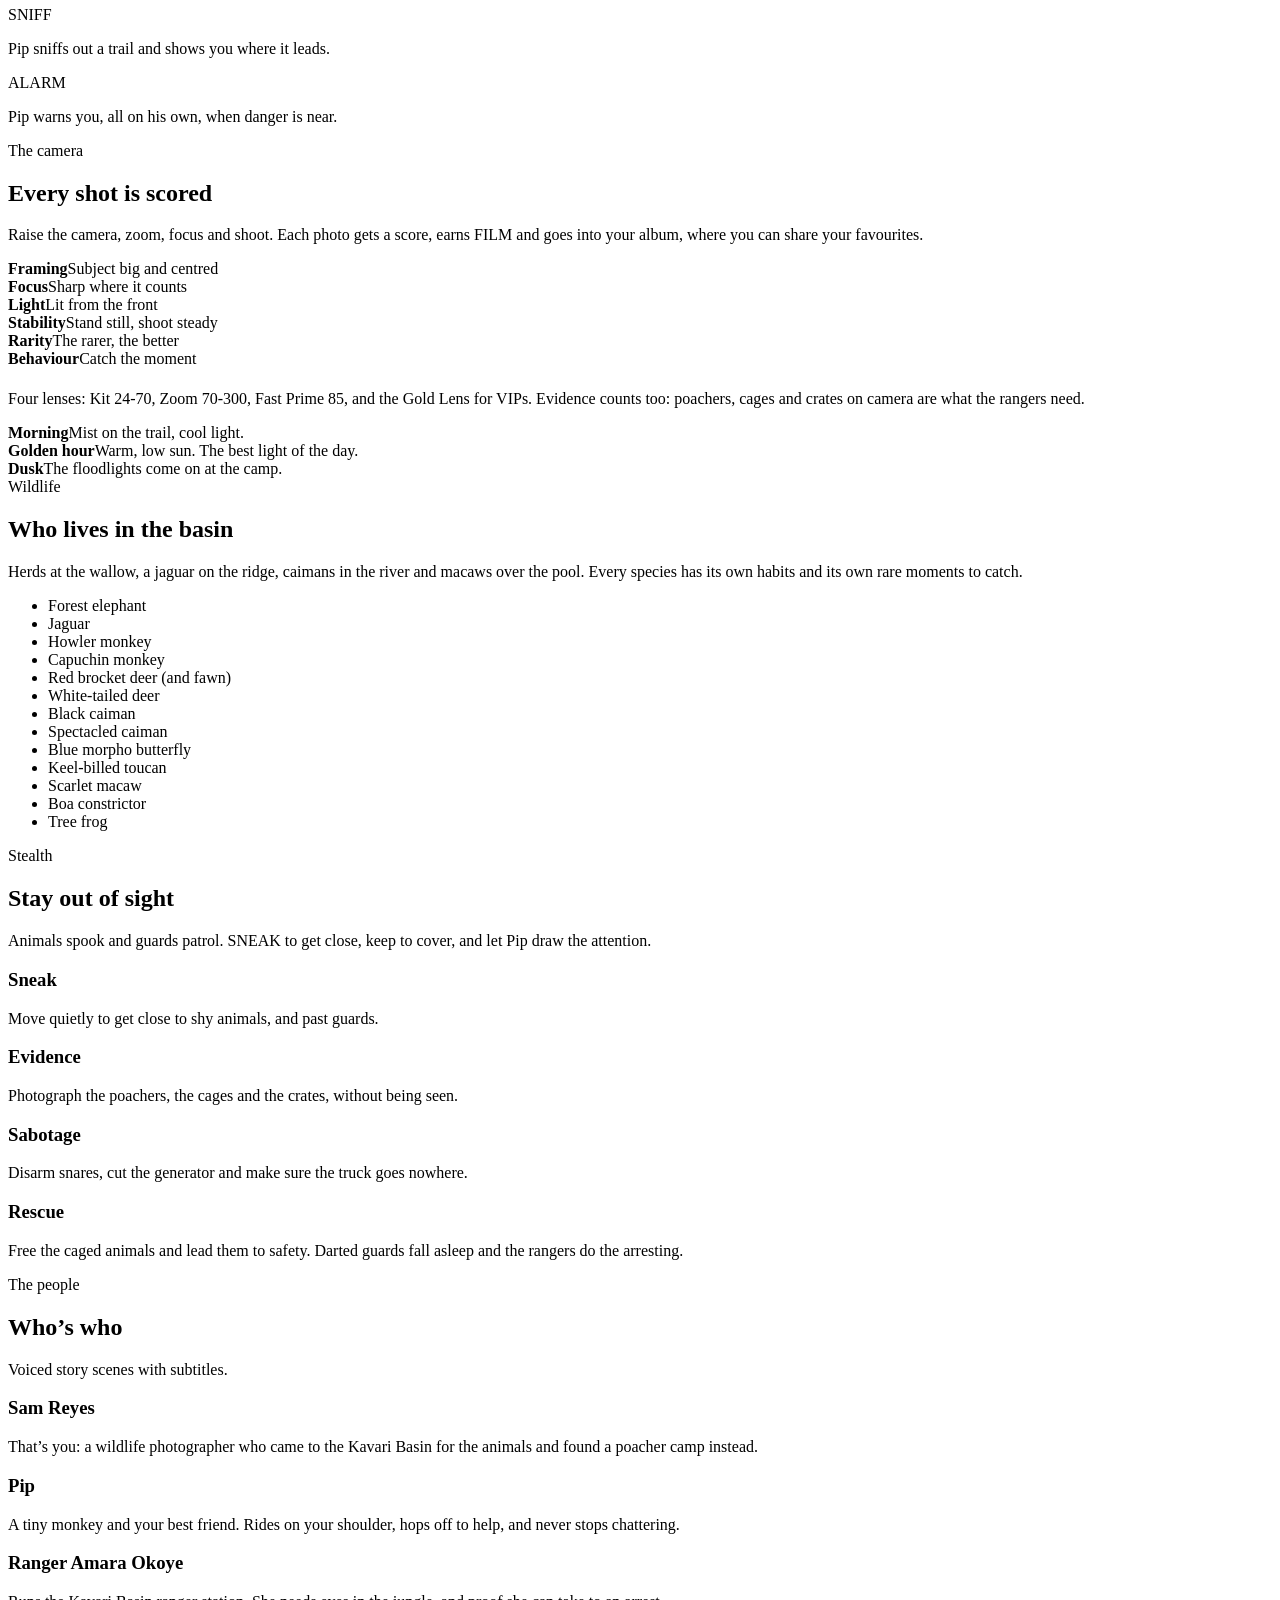
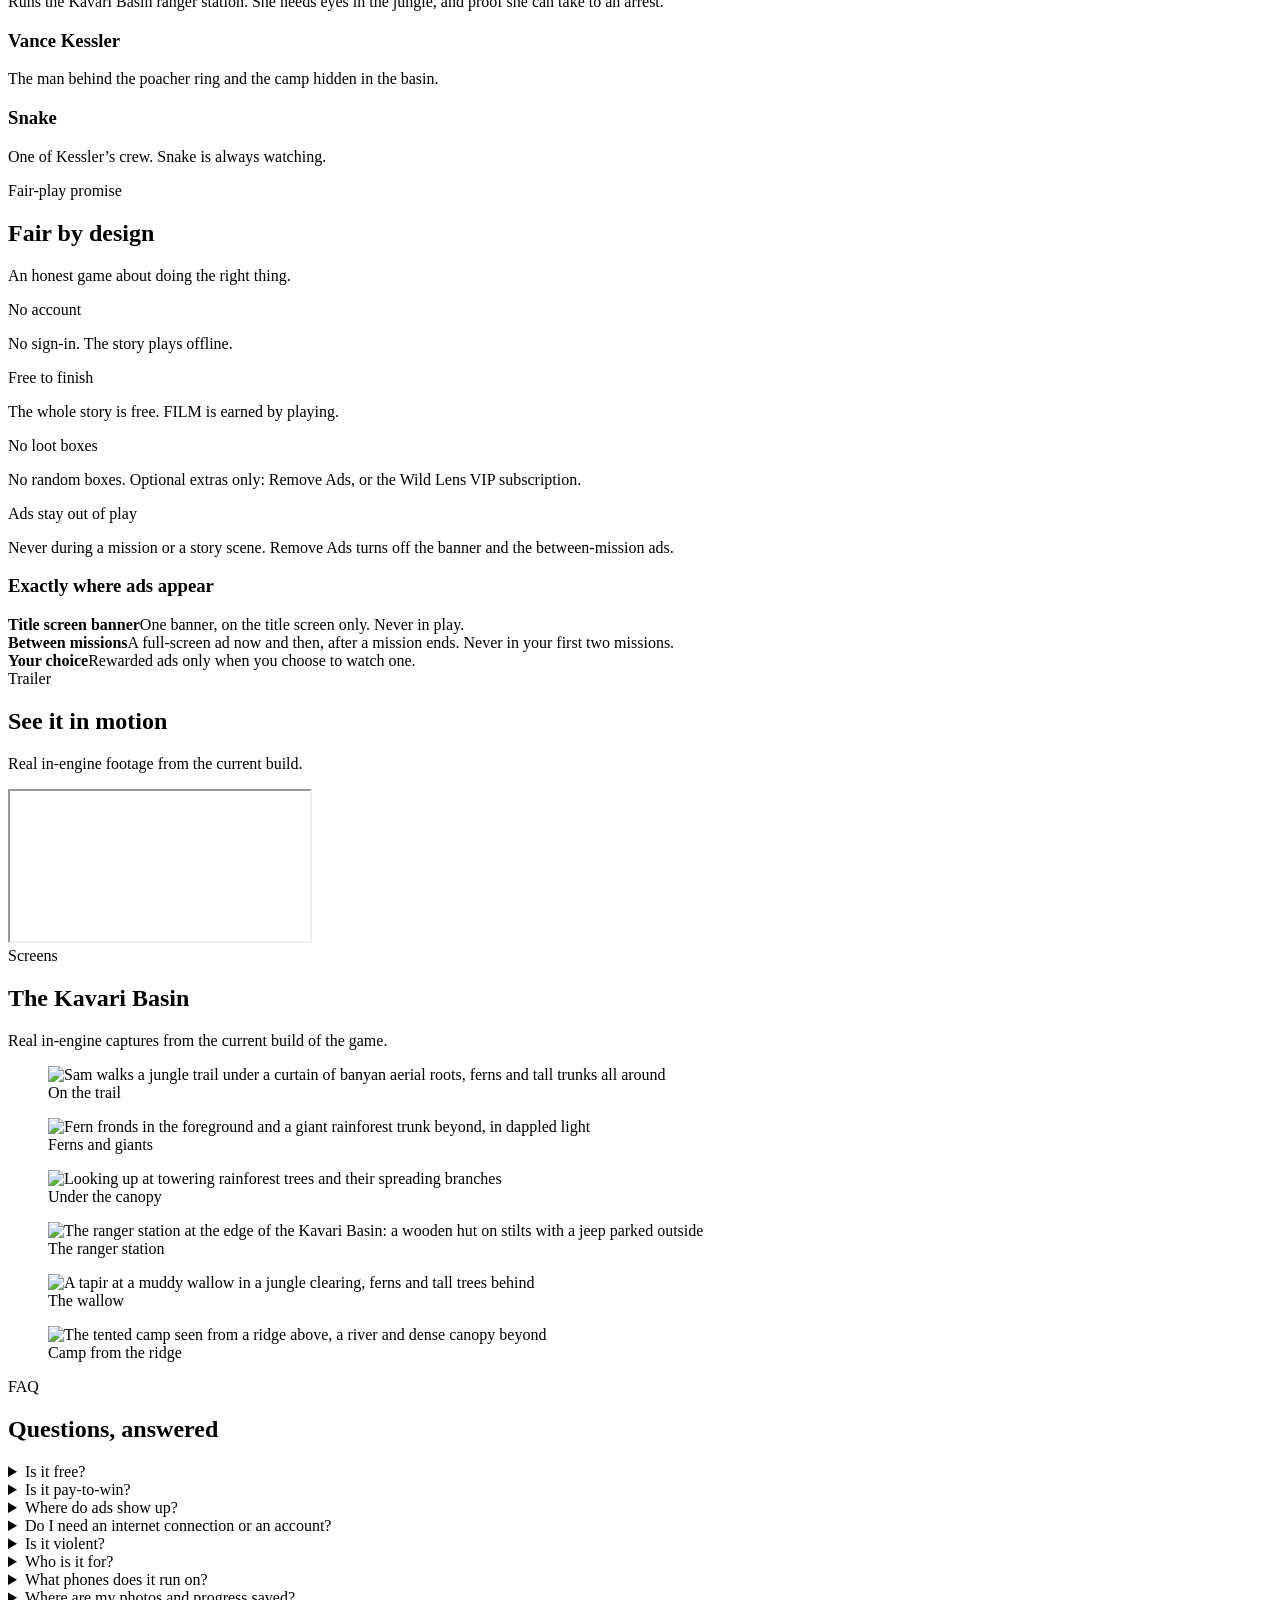
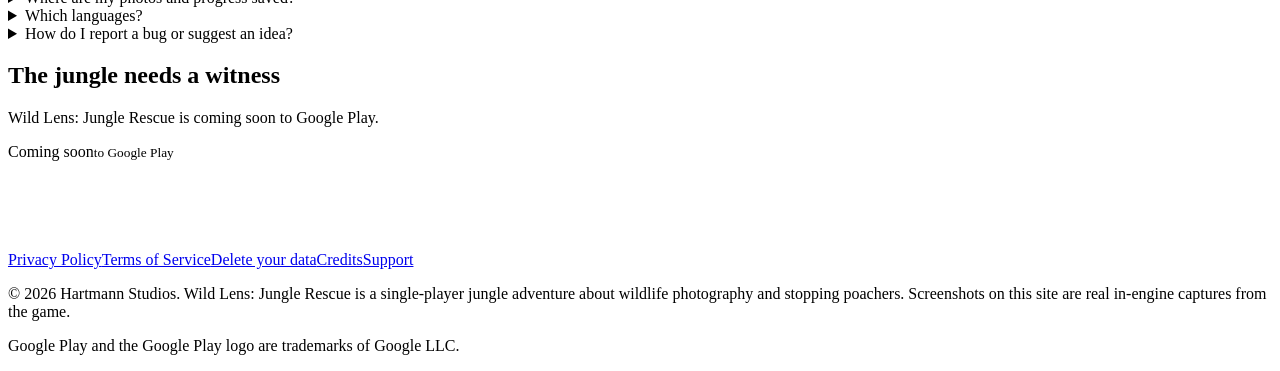
==== commit 4d8189b4: "Add banner ad [skip ci]" ====
--- a/index.html
+++ b/index.html
@@ -108,6 +108,14 @@
 <h2>The jungle needs a witness</h2><p>Wild Lens: Jungle Rescue is coming soon to Google Play.</p>
 <div class="cta"><span class="btn soon" role="note" aria-label="Coming soon to Google Play"><i class="tri" aria-hidden="true"></i><span>Coming soon<small>to Google Play</small></span></span></div></div></section>
 </main>
+
+<!-- BEGIN AADS AD UNIT 2459519 -->
+<div class="aads-slot" style="width:100%;margin:24px auto 16px;text-align:center;clear:both">
+<div id="frame" style="width: 320px;margin: auto;z-index: 99998;height: auto">
+<iframe data-aa='2459519' src='//ad.a-ads.com/2459519/?size=320x50' style='border:0; padding:0; width:320px; height:50px; overflow:hidden;display: block;margin: auto'></iframe>
+</div>
+</div>
+<!-- END AADS AD UNIT 2459519 -->
 <footer class="foot"><div class="wrap">
 <div class="foot-links"><a href="/wild-lens-site/privacy/">Privacy Policy</a><a href="/wild-lens-site/terms/">Terms of Service</a><a href="/wild-lens-site/delete/">Delete your data</a><a href="/wild-lens-site/credits/">Credits</a><a href="https://github.com/chartmann1590/wild-lens-site/issues/new/choose">Support</a></div>
 <p>&copy; 2026 Hartmann Studios. Wild Lens: Jungle Rescue is a single-player jungle adventure about wildlife photography and stopping poachers. Screenshots on this site are real in-engine captures from the game.</p>
